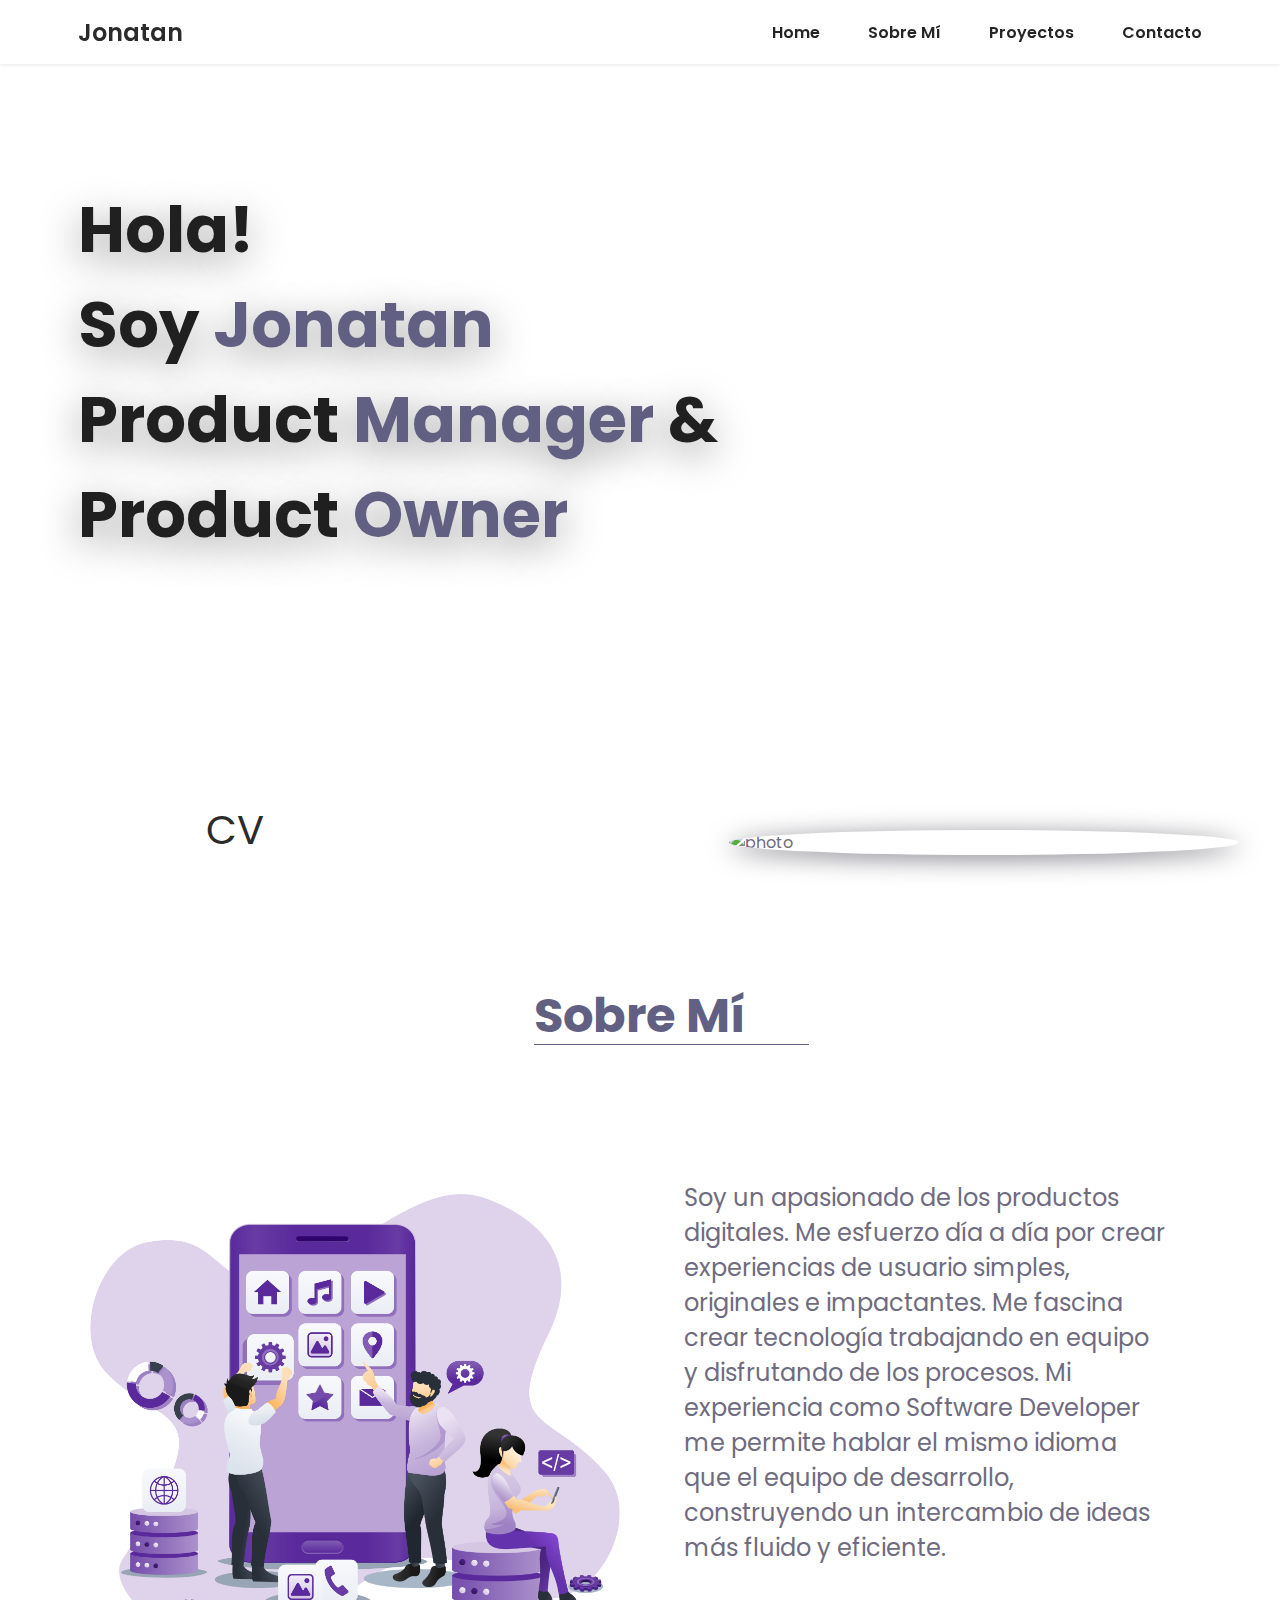
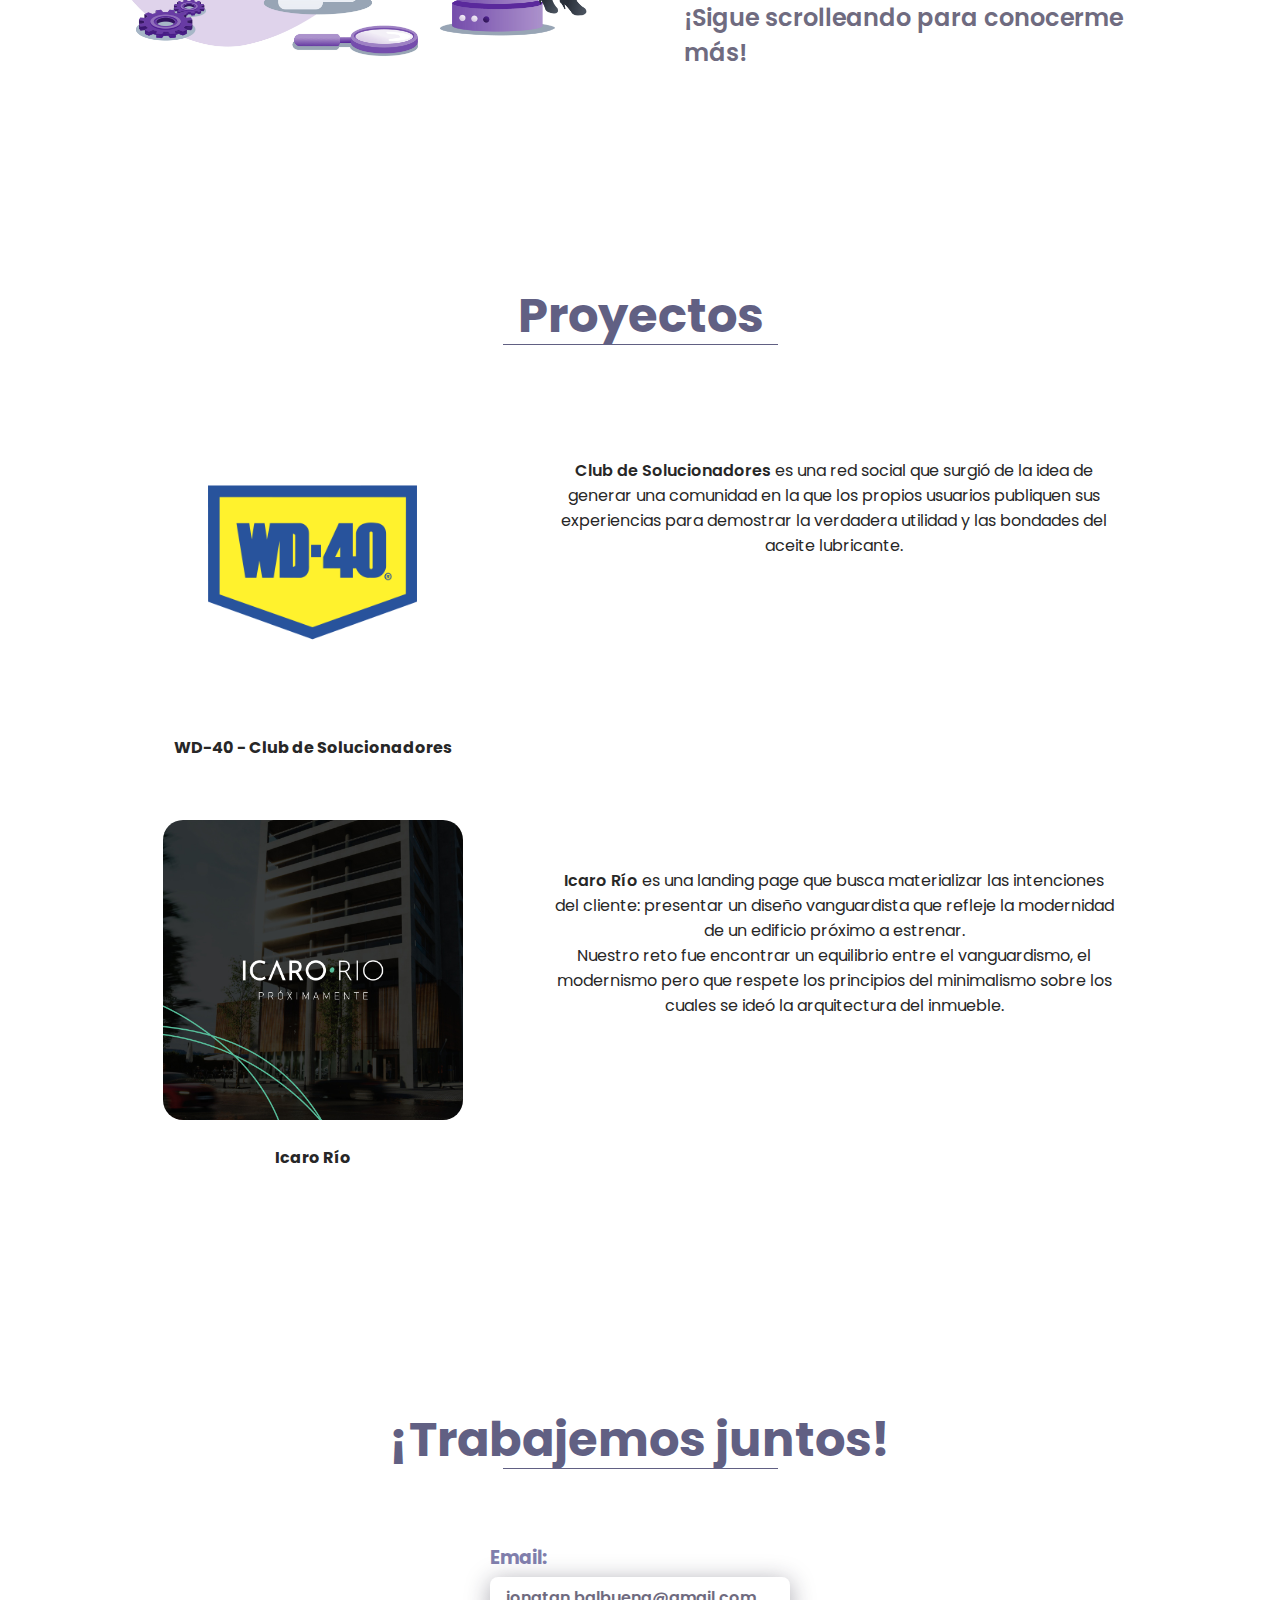
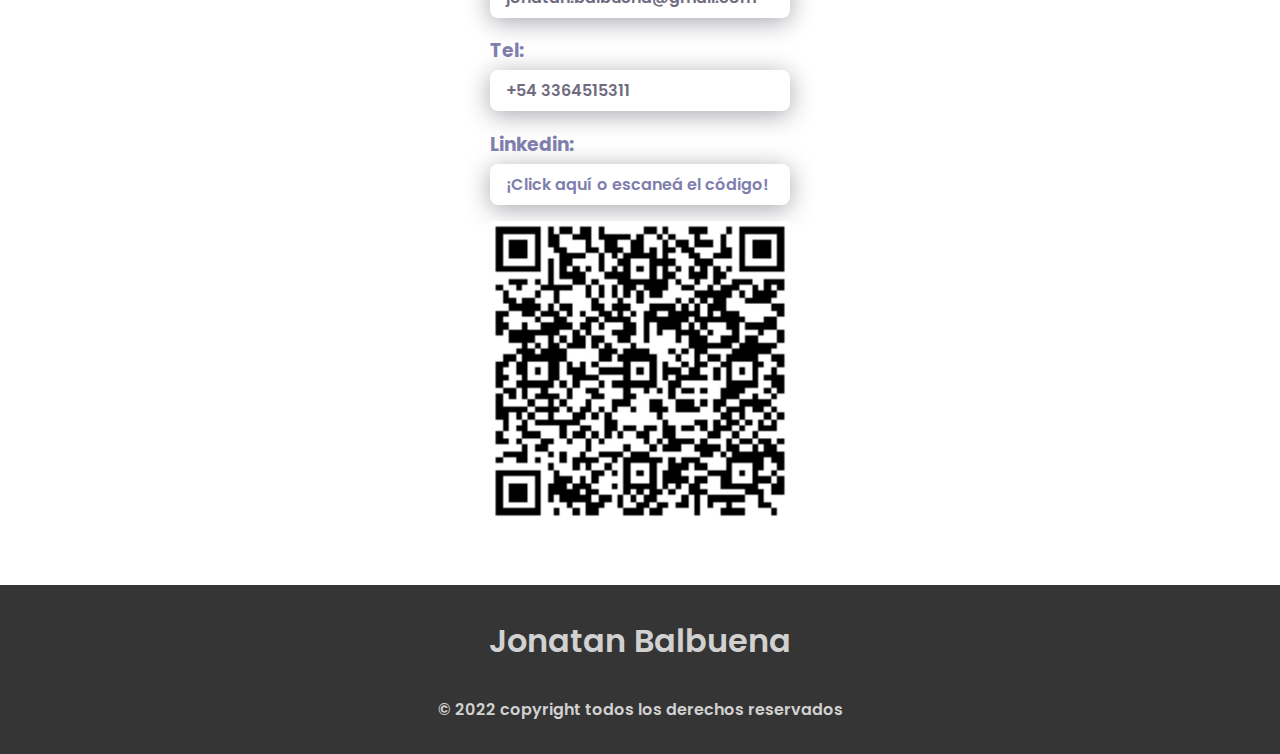
==== index.html @ ec28bf66 "changes" ====
<!DOCTYPE html>
<html lang="en">
<head>
    <meta charset="UTF-8">
    <meta http-equiv="X-UA-Compatible" content="IE=edge">
    <meta name="viewport" content="width=device-width, initial-scale=1.0">
    <title>Jonatan - Product Owner</title>
    <!--NORMALIZE-->
    <link rel="stylesheet" href="normalize.css">
    <!--FONT-->
    <link href="https://fonts.googleapis.com/css2?family=Coda&family=PT+Sans&family=Poppins:wght@300;400&family=Ubuntu:ital,wght@1,300&display=swap" rel="stylesheet">
    <!--CSS LINK-->
    <link rel="stylesheet" href="index.css">
    <!--ICONS-->
    <link rel="icon" href="/IMG/po-logo.ico">
    <script src="https://kit.fontawesome.com/be1fa07716.js" crossorigin="anonymous"></script>
</head>
<body>
    <!--HEADER-->

    <header class="l-header">

        <nav class="nav bd-grid">

            <div>
                <a href="#home" class="nav__logo">Jonatan</a>
            </div>

            <div class="nav__menu" id="nav-menu">
                <ul class="nav__list">
                    <li class="nav__item"><a href="#home" class="nav__link active">Home</a></li>
                    <li class="nav__item"><a href="#sobremi" class="nav__link">Sobre Mí</a></li>
                    <li class="nav__item"><a href="#proyectos" class="nav__link">Proyectos</a></li>
                    <li class="nav__item"><a href="#skills" class="nav__link">Contacto</a></li>
                </ul>
            </div>

            <div class="nav__toggle" id="nav-toggle">
                <i class="fas fa-bars"></i>
            </div>

        </nav>

    </header>

    <!--HOME-->

    <main class="l-main">
        
        

        <section class="home bd-grid" id="home">
            
            <div class="home__data">
                <h1 class="home__title">Hola! <br>Soy <span class="home__title-color">Jonatan</span><br>Product <span class="web__color">Manager</span> & <br> Product <span class="web__color">Owner</span></h1>
            </div>

            <div class="home__social">
                <a href="https://www.linkedin.com/in/jonatan-balbuena-product-owner" class="home__social-icon" target="_blank"><i class="fab fa-linkedin"></i></a>
                <a href="https://github.com/jonatanb28" class="home__social-icon" target="_blank"><i class="fab fa-github"></i></a>
                <a href="https://drive.google.com/file/d/1GGGbfq6cOTsKY3k9YPFRiaBE-X5OmBCM/view?usp=sharing" class="home__social-icon cv" target="_blank">CV</a>
            </div>

            <div class="home__img">
                <img src="/IMG/My project 2.jpg" alt="photo">
            </div>

        </section>

        <!--SOBRE MI-->

        <section class="about section" id="sobremi">

            <h2 class="section-title">Sobre Mí</h2>

            <div class="about__container bd-grid">
               
                <img src="/IMG/violet.png" alt="">
               
                <p class="about__text">Soy un apasionado de los productos digitales. Me esfuerzo día a día por crear experiencias de usuario simples, originales e impactantes. Me fascina crear tecnología trabajando en equipo y disfrutando de los procesos. Mi experiencia como Software Developer me permite hablar el mismo idioma que el equipo de desarrollo, construyendo un intercambio de ideas más fluido y eficiente.<br><br> <span class="web__color__p">¡Sigue scrolleando para conocerme más!</span></p>
                
            </div>

        </section>

        <!--PROYECTOS-->

        <section class="work section" id="proyectos">

            
            <h2 class="section-title">Proyectos</h2>

                <div class="work__container">
               
                    <div class="work__img">
                        <div>
                            <a href="https://solucionadores.wd40.lat/" target="_blank"> <img src="/IMG/wd40.png" alt="photo"></a></br>
                            <p><b>WD-40 - Club de Solucionadores</b></p>
                        </div>
                        
                        <div class="work__text">
                            <p><span class="web__color__p">Club de Solucionadores</span> es una red social que surgió de la idea de generar una comunidad en la que los propios usuarios publiquen sus experiencias para demostrar la verdadera utilidad y las bondades del aceite lubricante.</p>
                        </div>
                    </div>

                    <div class="work__img">
                        <div>
                            <a href="http://icarorio.aenimalab.com.ar/" target="_blank"> <img src="/IMG/edificio.jpg" alt="photo"></a></br>
                            <p><b>Icaro Río</b></p>
                        </div>
                        
                        <div class="work__text">
                            <p><span class="web__color__p">Icaro Río</span> es una landing page que busca materializar las intenciones del cliente: presentar un diseño vanguardista que refleje la modernidad de un edificio próximo a estrenar. </br> Nuestro reto fue encontrar un equilibrio entre el vanguardismo, el modernismo pero que respete los principios del minimalismo sobre los cuales se ideó la arquitectura del inmueble.</p>
                        </div>
                    </div>
    
                </div>

        </section>

        <!--BRANDS-->

        <section class="skills section" id="skills">
            
            <h2 class="section-title">¡Trabajemos juntos!</h2>

            <div class="skills__container">
                
                <div class="skills-container">
                
                    <h3 class="skills__text skills_h3">Email:</h3>
                    <div class="skills__data">
                       
                      <p class="skills__name">jonatan.balbuena@gmail.com</p>
    
                    </div>

                    <h3 class="skills__text skills_h3">Tel:</h3>
                    <div class="skills__data">
                       
                      <p class="skills__name">+54 3364515311</p>
    
                    </div>

                    <h3 class="skills__text skills_h3">Linkedin:</h3>
                   
                    <a href="https://www.linkedin.com/in/jonatan-balbuena-product-owner" class="skills__data" target="_blank">¡Click aquí o escaneá el código!</a>
                    <img src="/IMG/Linkedin.jpeg" alt="photo" class="skills-img">
    
                   

                </div>

                <!-- <div>
                    <img src="/IMG/pizarra.jpg" alt="photo" class="skills__img">
                </div> -->

            </div>

        </section>

        <!--CONTACT-->


        

        <!--FOOTER-->

        <footer class="footer">
            
            <p class="footer__title">Jonatan Balbuena</p>

            <p>&#169; 2022 copyright todos los derechos reservados</p>

        </footer>

    </main>

   
    <!--SCROLL REVEAL-->
    <script src="https://unpkg.com/scrollreveal"></script>
    <!--MAIN JS-->
    <script src="main.js"></script>
</body>
</html>
---- index.css ----
/*---VARIABLES CSS---*/

:root{
    --header-height: 3rem;
    --font-semi: 600;
}

/*---COLORS---*/

:root{
   --first-color: rgb(97, 96, 131);
   --second-color: rgb(111, 107, 128);
}

/*---FUENTE Y TIPOGRAFÍA---*/

:root{
    --body-font: "Poppins", sans-serif;
    --big-font-size: 2rem;
    --h2-font-size: 1.25rem;
    --normal-font-size: 0.938rem;
}

@media screen and (min-width: 768px){
    :root{
        --big-font-size: 4rem;
        --h2-font-size: 3rem;
        --normal-font-size: 1rem;
    }
}

/*---MARGENES---*/

:root{
    --mb-1: 0.5rem;
    --mb-2: 1rem;
    --mb-3: 1.5rem;
    --mb-4: 2rem;
    --mb-5: 2.5rem;
    --mb-6: 3rem;
}


/*---z-index---*/

:root{
    --z-back:var(--z-back): -10;
    --z-normal:var(--z-back): 1;
    --z-tooltip:var(--z-tooltip): 10;
    --z-fixed: var(--z-fixed): 100;
}

/*---BASE---*/

*, ::before, ::after{
    box-sizing: border-box;
}

html{
    scroll-behavior: smooth;
}

body{
    margin: var(--header-height) 0 0 0;
    font-family: var(--body-font);
    font-size: var(--normal-font-size);
    color: var(--second-color);
}

h1,h2,p{
    margin: 0;
}

ul{
    margin: 0;
    padding: 0;
    list-style: none;
}

a{
    text-decoration: none;
}

img{
    max-width: 100%;
    height: auto;
    display: block;
}

/*---CLASS CSS---*/

.section-title{
    position: relative;
    font-size: 2rem;
    color: var(--first-color);
    margin-top: var(--mb-2);
    margin-bottom: var(--mb-4);
    text-align: center;
    z-index: -1;
}

.section-title::after{
    position: absolute;
    content: "";
    width: 150px;
    height: 0.07rem;
    left: 0;
    right: 0;
    margin: auto;
    top: 3rem;
    background-color: var(--first-color);
}

.section{
    padding-top: 3rem;
    padding-bottom: 2rem; 
}

/*---LAYOUT---*/

.bd-grid {
    max-width: 1124px;
    display: grid;
    grid-template-columns: 100%;
    grid-column-gap: 1rem;
    width: calc(100% - 2rem);
    margin-left: 0.5rem;
    margin-right: 0.5rem;
}

.l-header{
    width: 100%;
    position: fixed;
    top: 0;
    left: 0;
    z-index: 100;
    background-color: rgba(255, 255, 255, 0.911);
    box-shadow: 0 1px 4px rgba(34, 37, 41, 0.103);
}

/*---NAV---*/

.nav{
    height: var(--header-height);
    display: flex;
    justify-content: space-between;
    align-items: center;
    font-weight: var(--font-semi);
}

@media screen and (max-width: 768px){
    .nav__menu {
        position: fixed;
        top: var(--header-height);
        right: -100%;
        width: 55%;
        height: 100%;
        padding: 2rem;
        -webkit-backdrop-filter: blur(10px);
        backdrop-filter: blur(10px);
        background-color: rgba(255, 255, 255, 0.5);
    }
}

.nav__item{
    margin-bottom: var(--mb-4);
    transition: 1s;
}



.nav__link{
    position: relative;
    color: rgb(44, 44, 44);
}



.nav__link::after{
    transition: 0.5s;
    content: "";
    position: absolute;
    border-bottom: 4px solid grey;
    top: 100%;
    left: 100%;
    /* right: 100%; */
    width: 0%;
    border-top-left-radius: 8px;
    border-top-right-radius: 8px;
    
}
.nav__link:hover::after{
    left: 0%;
    right: 0%;
    width: 100%;
}

.nav__logo{
    color: rgb(43, 43, 43);
    font-size: 1.5rem;
    cursor: pointer;
}

.nav__toggle{
    color: rgb(43, 43, 43);
    font-size: 1.5rem;
    cursor: pointer;
}


/*---ACTIVE MENU---*/


/* .active::after {
    position: absolute;
    content: "";
    width: 100%;
    height: 0.18rem;
    left: 0;
    top: 2rem;
    background-color: rgb(43, 43, 43);
    
} */
/*---SHOW MENU---*/


.show {
    right: 0;
}  

/*--- HOME ---*/

.home{
    height: 100vh;
    row-gap: 1rem;
    z-index: -1;
}

.home__data{
    align-self: center;
}

.home__data h1 {
    color: rgb(32, 32, 32);
    text-shadow: 0 10px 40px rgba(5, 4, 8, 0.397);
}

.home__title{
    font-size: var(--big-font-size);
    margin-bottom: var(--mb-5);
}

.home__title-color{
    color: var(--first-color);
}

.web__color{
    color: var(--first-color);
}

.home__social{
    display: flex;
    flex-direction: column;
}

.home__social-icon{
    width: max-content;
    margin-bottom: var(--mb-2);
    font-size: 2rem;
    color: rgb(43, 43, 43);
    transition: 0.5s;
}

.home__social-icon:hover{
    color: rgb(131, 131, 131);
}



.home__img{
    position: absolute;
    right: 1rem;
    bottom: 0.5rem;
    width: 275px;
    z-index: -1;
    box-shadow: 0 4px 25px rgba(18, 16, 29, 0.5);
    border-radius: 75%;
    margin-left: 25px;
}

.home__img img{
    border-radius: 75%;
}

/*---BUTTONS---*/

.button{
    display: inline-block;
    background-color: var(--first-color);
    color: rgb(231, 230, 230);
    padding: .45rem 2.5rem;
    font-weight: var(--font-semi);
    border-radius: 500px;
    transition: .5s;
}

.button:hover{
    box-shadow: 0 10px 30px rgba(0, 0, 0, 0.356);
    background-color: rgb(128, 126, 172);
    color: #fff;
}


/*---ABOUT---*/
.web__color__p{
    font-weight: 600;
}

.about{
    height: 100vh;
    display: flex;
    flex-direction: column;
    align-items: center;
}

.about__container{
    width: 100%;
    position: relative;
    margin-top: 3em;
}

.about__container p{
    margin: 0 1.5em;
}

/*---SKILLS---*/

.skills__container{
    max-width: 1124px;
    justify-content: center;
    display: flex;
    align-self: center;
    margin: auto;
}

.skills__data{
    width: 300px;
    display: flex;
    text-align: center;
    align-items: center;
    font-weight: var(--font-semi);
    padding: .5rem 1rem;
    border-radius: .5rem;
    box-shadow: 0 4px 25px rgba(28, 25, 48, 0.384);
    z-index: -1;
}

.skills-container a{
    font-weight: var(--font-semi);
    color: rgb(128, 126, 172);
}

.skills-container a:hover{
    font-weight: var(--font-semi);
    color: rgb(0, 0, 0);
}

.skills__img{
    border-radius: .7rem;
    width: 100%;
    object-fit: cover;
    box-shadow: 0 4px 25px rgba(28, 25, 48, 0.384);
}

.skills-img{
    margin-top: 1em;
    width: 300px;
    height: 300px;
}


.skills_h3{
    margin-bottom: 5px;
    color: rgb(128, 126, 172);
}

.skills__text{
    margin-top: 1em;
}

/*---PROYECTOS---*/

.work{
    text-align: center;
}

.work__container{
    display: flex;
    align-items: center;
    flex-direction: column;
    text-align: center;
    margin: 40px;
}

.work__img{
    display: flex;
    flex-direction: row;
    justify-content: space-evenly;
    flex-wrap: wrap;
    width: 90vw;
    height: auto;
    padding: 10px;
    border-radius: .7rem;
    overflow: hidden;
    margin-bottom: 40px;
    justify-self: center;
    background: none;
}

.work__img p{
    color: rgb(39, 39, 39);
}

.work__img img{
    width: 300px;
    height: 300px;
    transition: 1s;
    cursor: pointer;
    object-fit: cover;
    border-radius: 20px;
}

.work__img img:hover{
    transform: scale(1.1);
}

.work__text {
    padding: 3em 0;
    width: 50%;
}


/*---CONTACT---*/

.contact__input {
    width: 100%;
    font-size: var(--normal-font-size);
    font-weight: var(--font-semi);
    padding: 1rem;
    border-radius: 0.3rem;
    border: none;
    background: linear-gradient(to top, transparent, #babad1a1);
    color: black;
    outline: none;
    margin-bottom: var(--mb-4);
}

.contact__button{
    display: block;
    border: none;
    outline: none;
    font-size: var(--normal-font-size);
    cursor: pointer;
    margin: auto;
    padding: .45rem 1.5rem;
}


.contact__button:hover{
    box-shadow: 0 10px 30px rgba(0, 0, 0, 0.356);
    background-color: rgb(128, 126, 172);
    color: #fff;
}


/*---FOOTER---*/

.footer{
    background-color: rgb(53, 53, 53);
    color:rgb(209, 209, 209);
    text-align: center;
    font-weight: var(--font-semi);
    padding: 2rem 0;;
}

.footer__title{
    font-size: 2rem;
    margin-bottom: var(--mb-4);
}

.footer__social{
    margin-bottom: var(--mb-4);
}

.footer__icon{
    font-size: 2rem;
    color: rgb(161, 155, 185);
    margin: 0 var(--mb-2);
}

.footer__icon:hover{
    color: white;
}


/*---MEDIA QUERIES---*/

@media screen and (min-width: 768px){


    body{
        margin: 0;
    }

    .section{
        padding-top: 4rem;
        padding-bottom: 4rem;
    }

    .section-title{
        margin-bottom: var(--mb-6);
        font-size: 3rem;
    }

    .section-title::after{
        width: 275px;
        top: 4rem;
    }

    .nav{
        height: calc(var(--header-height) + 1rem);
        z-index: 2;
    }

    .nav__list{
        display: flex;
        padding-top: 0;
    }

    .nav__item{
        margin-left: var(--mb-6);
        margin-bottom: 0;
    }

    .nav__toggle{
        display: none;
    }

    .nav__link{
        color: rgb(37, 37, 37);
    }

    .home{
        height: 100vh;
    }

    .home__data{
        align-self: flex-end;
    }

    .home__social{
        padding-top: 0;
        padding-bottom: 2.5rem;
        flex-direction: row;
        align-self: flex-end;
    }

    .home__social-icon{
        margin-bottom: 0;
        margin-right: 4rem;
        font-size: 2.5rem;
    }

    .home__img{
        bottom: 5%;
        width: 510px;
        left: 55%;
    }

    .home__img img{
        width: 510px;
    }

    .about__container{
        grid-template-columns: repeat(2,1fr);
        align-items: center;
        text-align: initial;
        margin-bottom: 5em;
    }

    .about__img img{
        width: 400px;
    }

    .about__text{
        font-size: 1.5rem;
    }

    .work__container{
        margin-top: 2em;
        grid-template-columns: repeat(3,1fr);
        grid-template-rows: repeat(2,1fr);
        column-gap: 1.5rem;
    }
    
    .contact__form{
        width: 100%;
    }

    .contact__container{
        justify-items: center;
    }

    .skills__data{
        display: flex;
    }

}

@media screen and (min-width: 1024px){

    .bd-grid{
        margin-left: auto;
        margin-right: auto;
    }

    .home__img{
        right: 10%;
    }
    
}
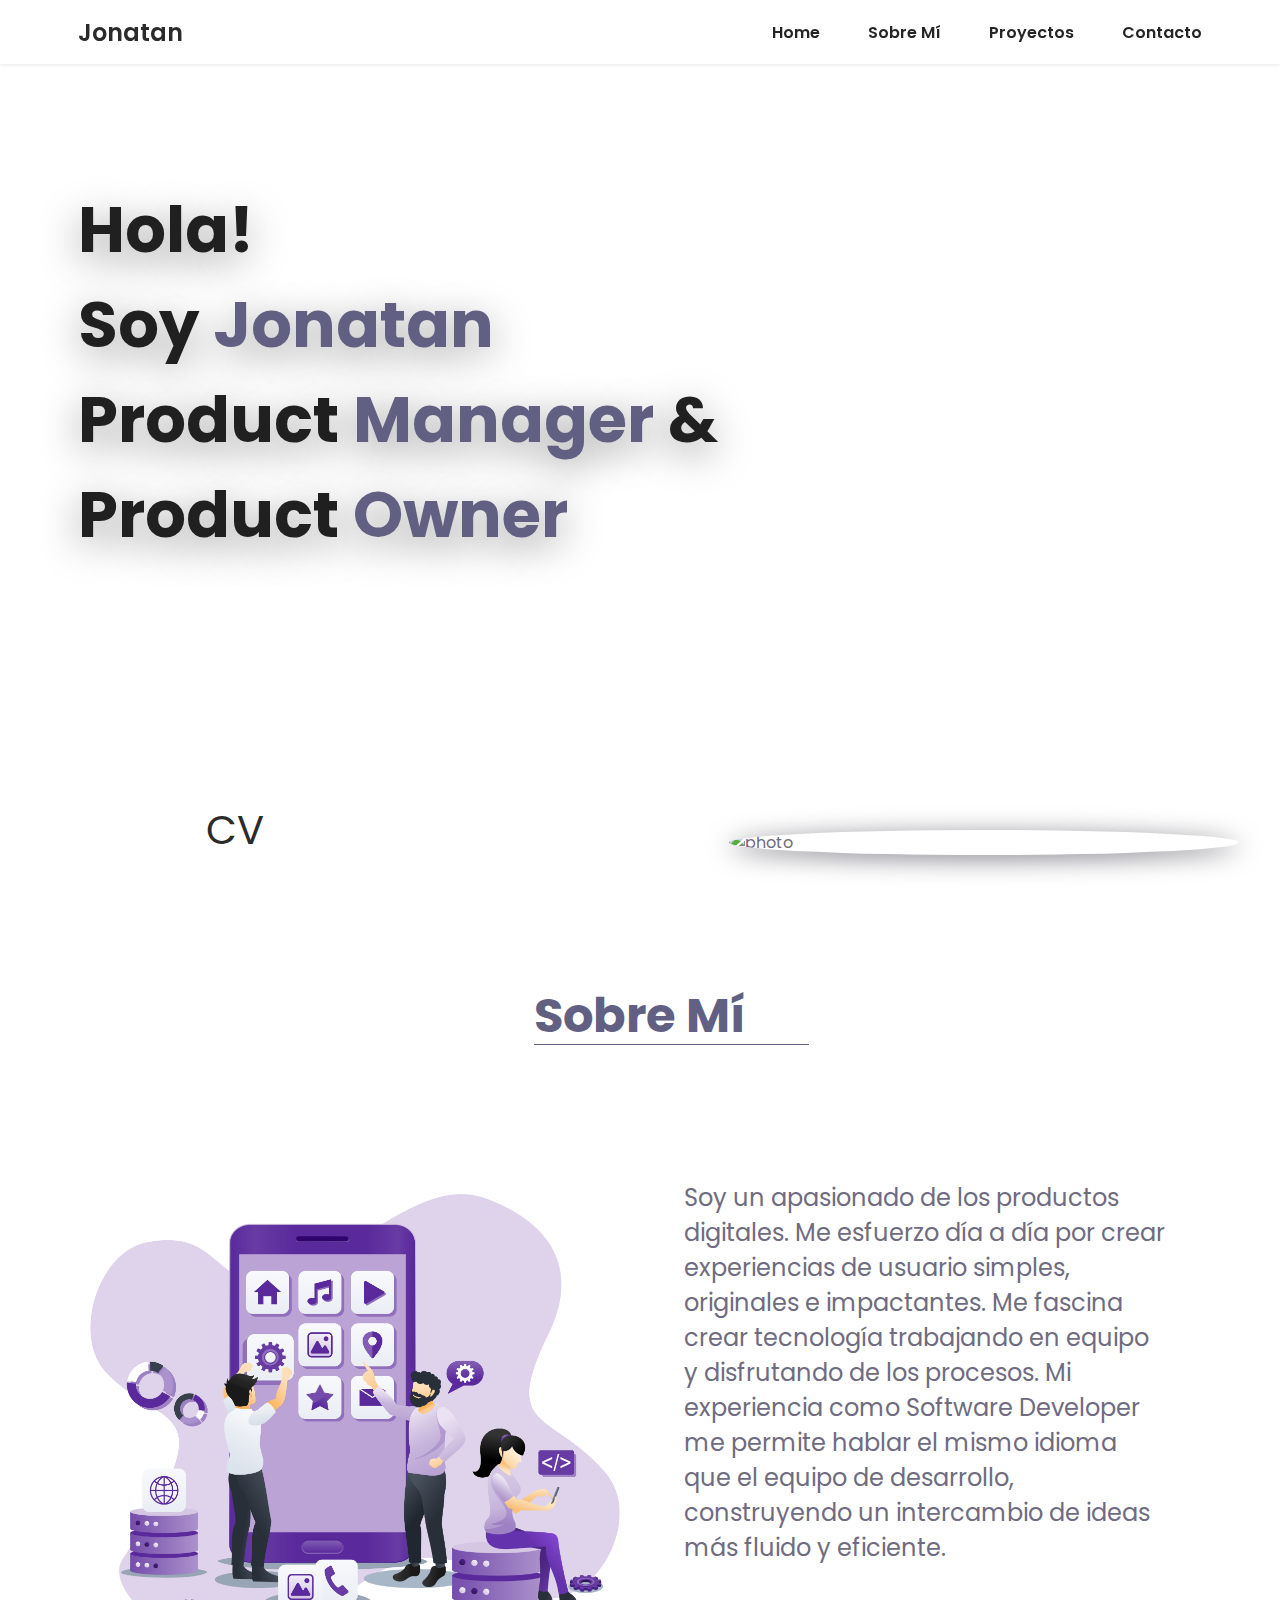
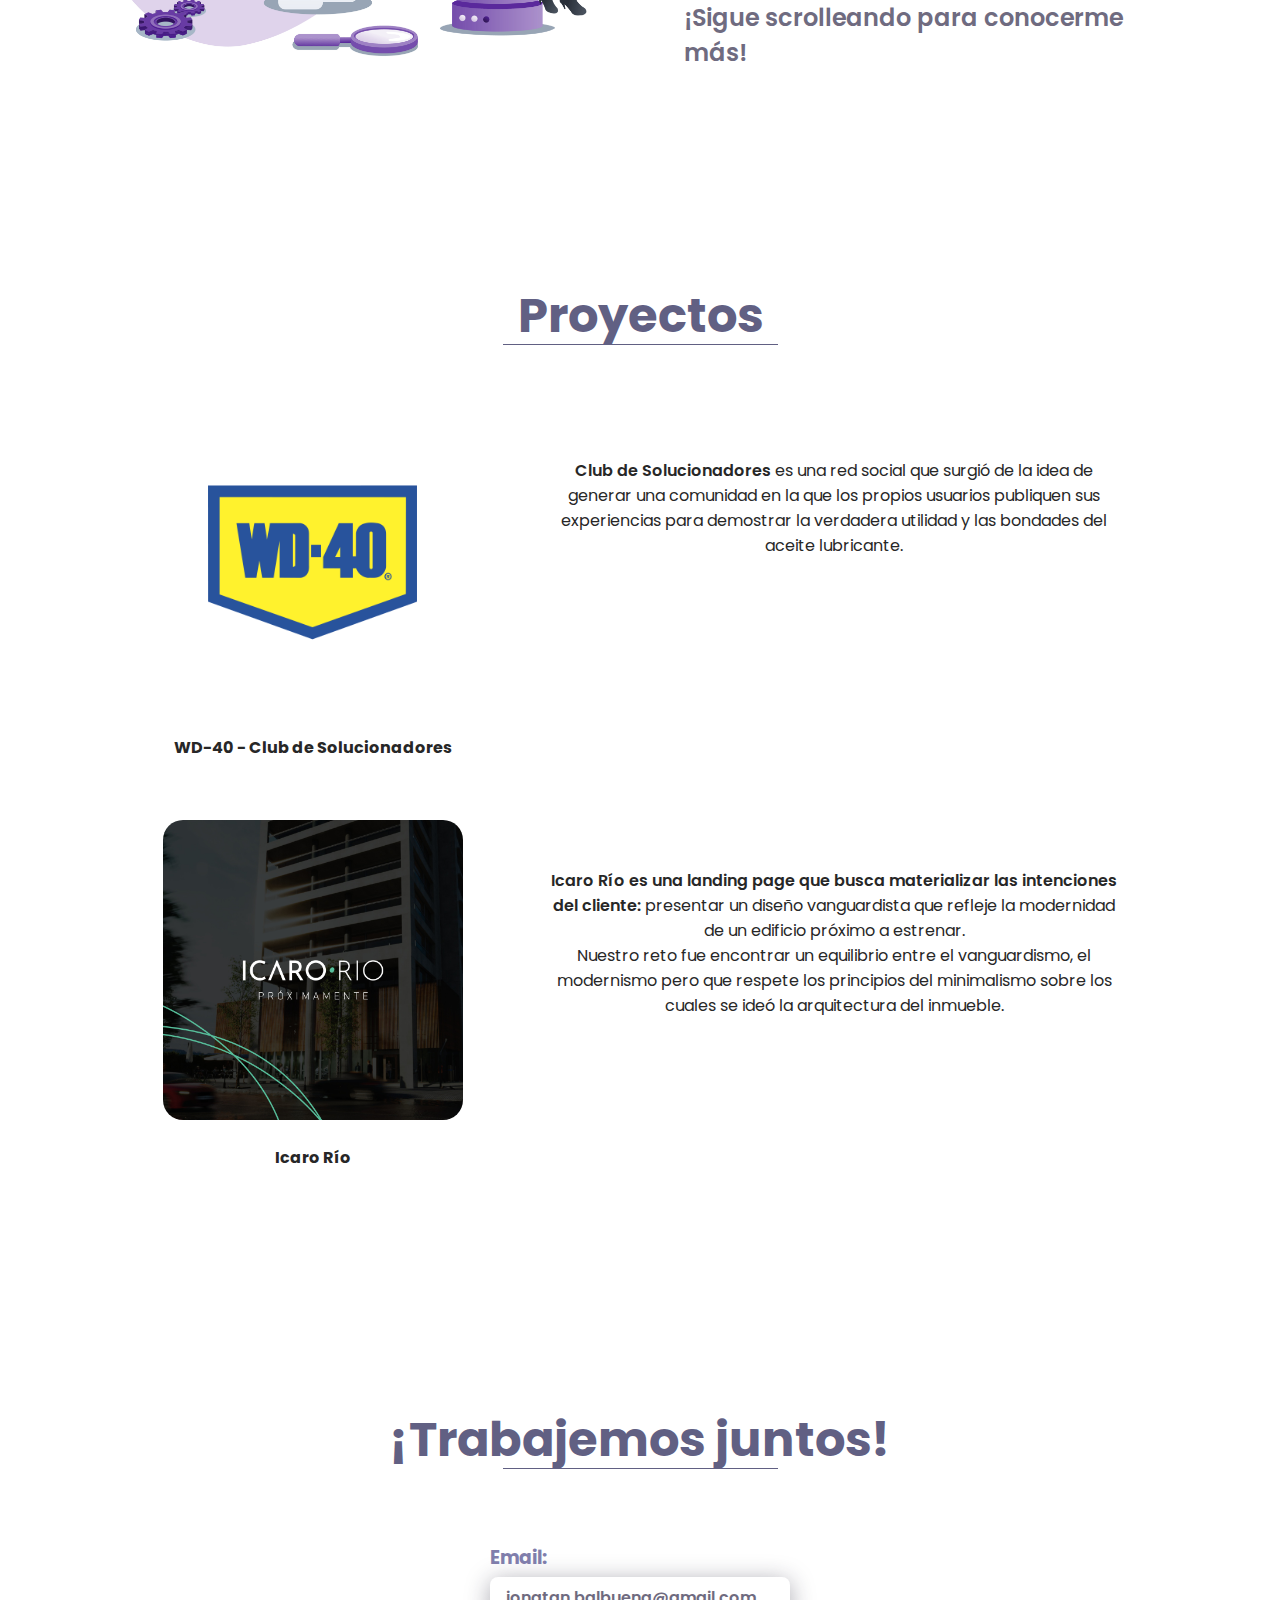
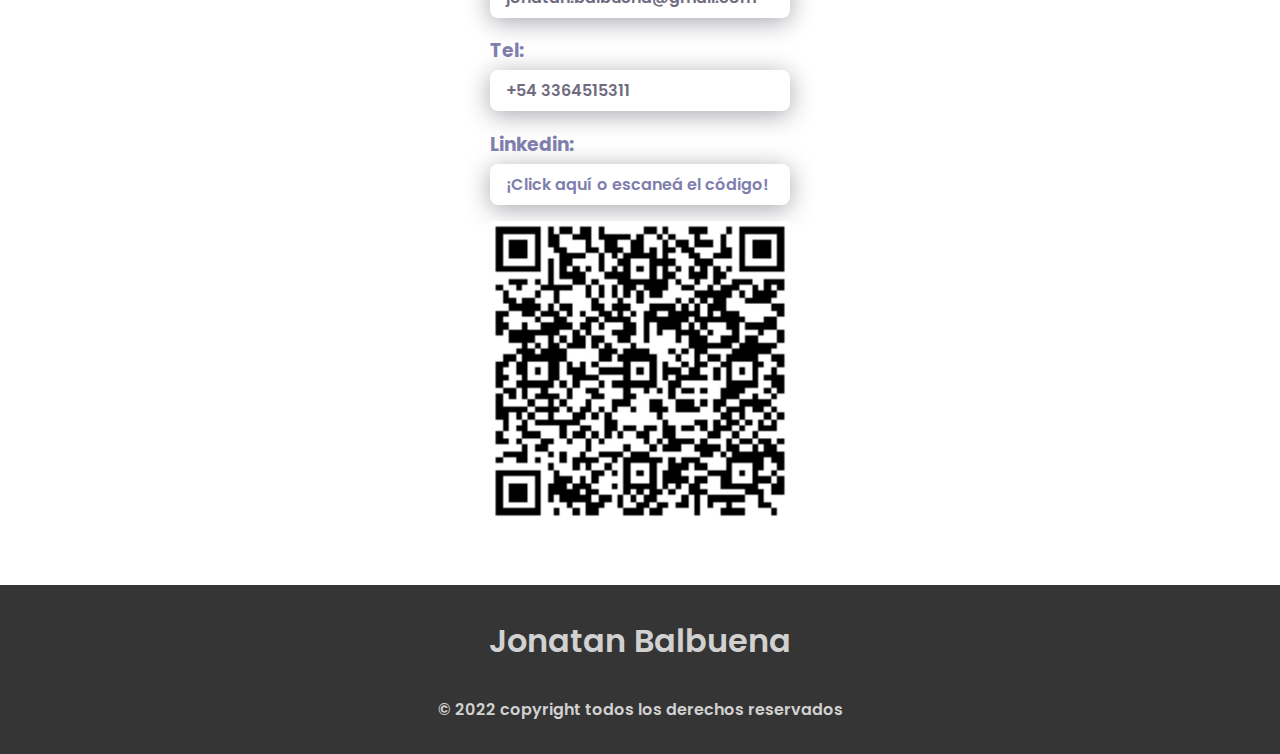
==== commit 9f30c040: "changes" ====
--- a/index.html
+++ b/index.html
@@ -110,7 +110,7 @@
                         </div>
                         
                         <div class="work__text">
-                            <p><span class="web__color__p">Icaro Río</span> es una landing page que busca materializar las intenciones del cliente: presentar un diseño vanguardista que refleje la modernidad de un edificio próximo a estrenar. </br> Nuestro reto fue encontrar un equilibrio entre el vanguardismo, el modernismo pero que respete los principios del minimalismo sobre los cuales se ideó la arquitectura del inmueble.</p>
+                            <p><span class="web__color__p">Icaro Río es una landing page que busca materializar las intenciones del cliente:</span> presentar un diseño vanguardista que refleje la modernidad de un edificio próximo a estrenar. </br> Nuestro reto fue encontrar un equilibrio entre el vanguardismo, el modernismo pero que respete los principios del minimalismo sobre los cuales se ideó la arquitectura del inmueble.</p>
                         </div>
                     </div>
     
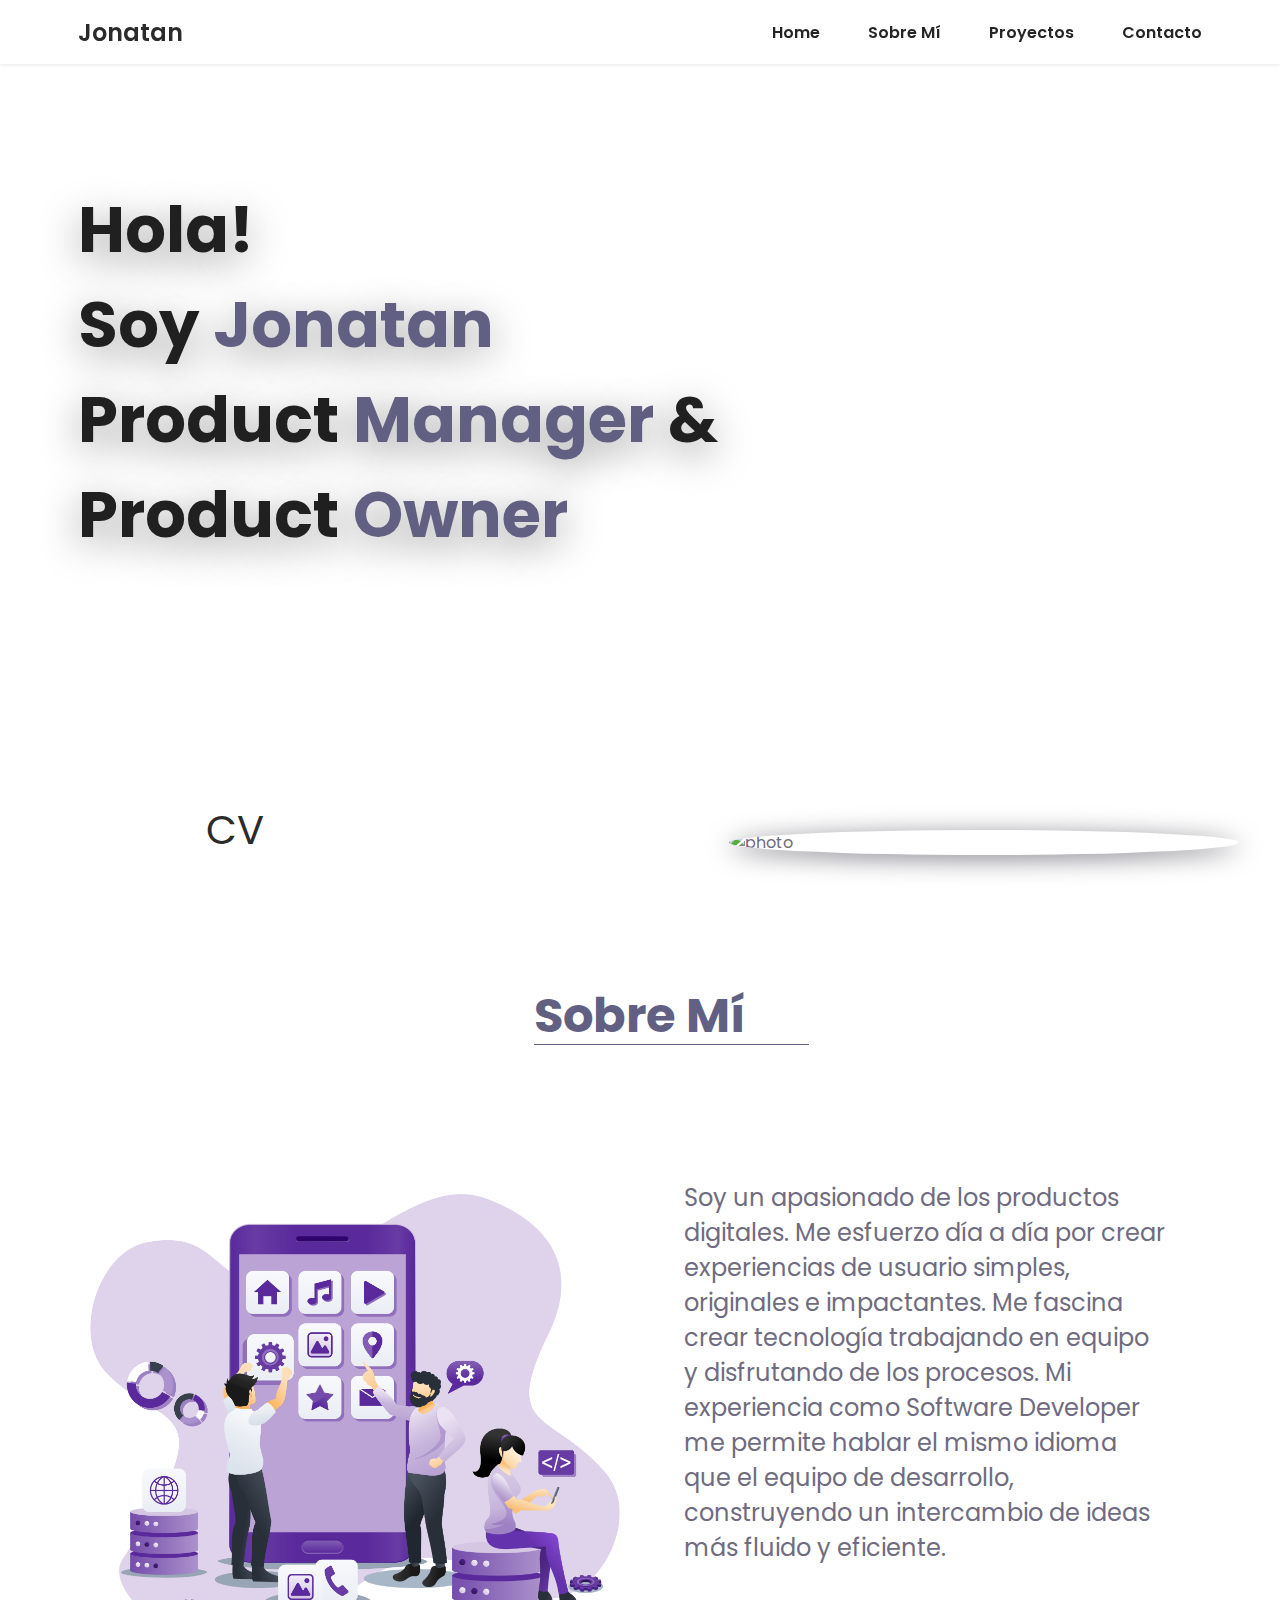
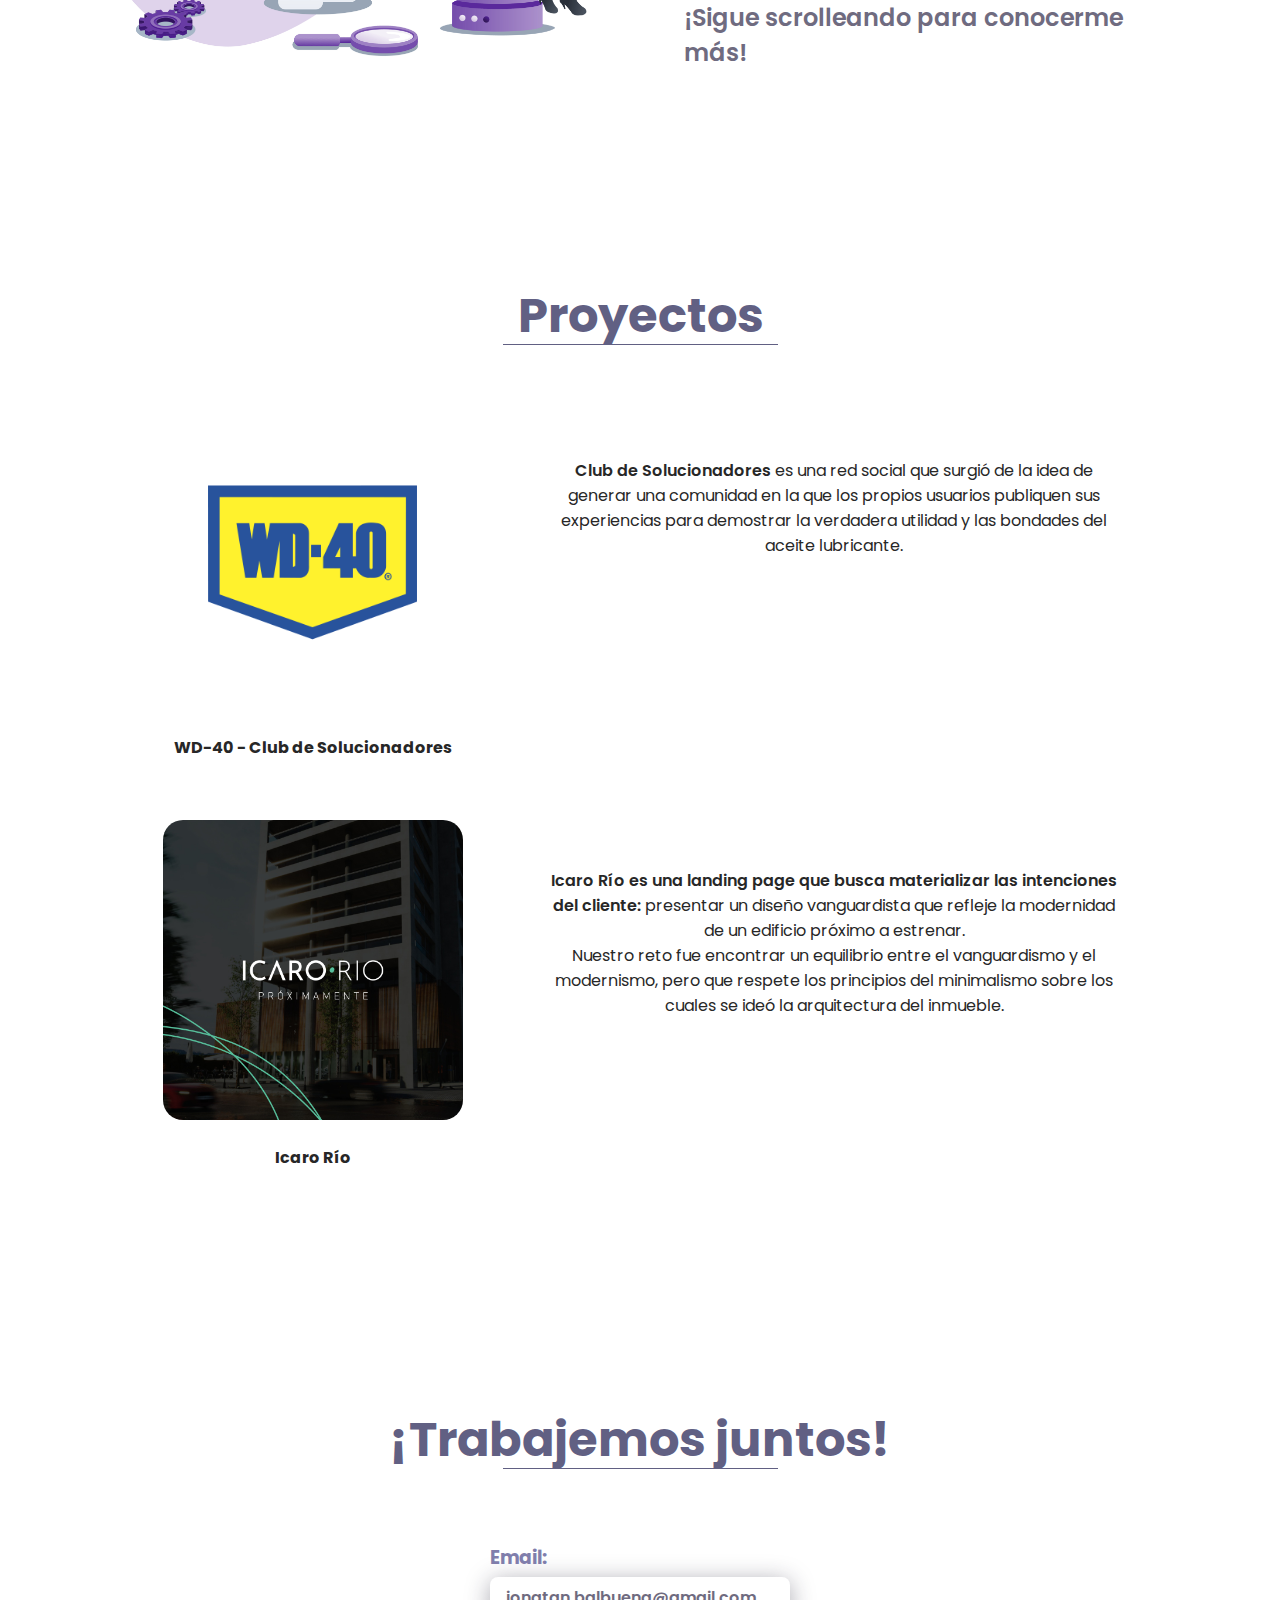
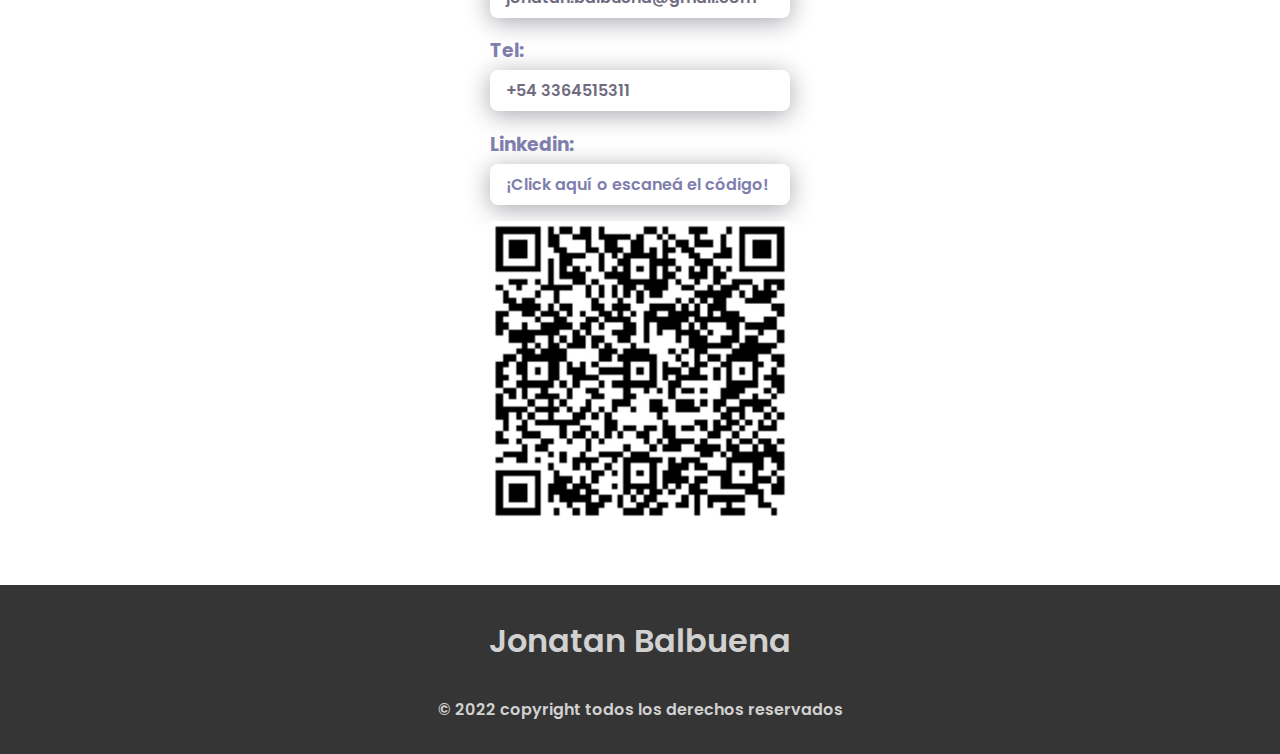
==== commit 2853b3ae: "changes" ====
--- a/index.html
+++ b/index.html
@@ -110,7 +110,7 @@
                         </div>
                         
                         <div class="work__text">
-                            <p><span class="web__color__p">Icaro Río es una landing page que busca materializar las intenciones del cliente:</span> presentar un diseño vanguardista que refleje la modernidad de un edificio próximo a estrenar. </br> Nuestro reto fue encontrar un equilibrio entre el vanguardismo, el modernismo pero que respete los principios del minimalismo sobre los cuales se ideó la arquitectura del inmueble.</p>
+                            <p><span class="web__color__p">Icaro Río es una landing page que busca materializar las intenciones del cliente:</span> presentar un diseño vanguardista que refleje la modernidad de un edificio próximo a estrenar. </br> Nuestro reto fue encontrar un equilibrio entre el vanguardismo y el modernismo, pero que respete los principios del minimalismo sobre los cuales se ideó la arquitectura del inmueble.</p>
                         </div>
                     </div>
     
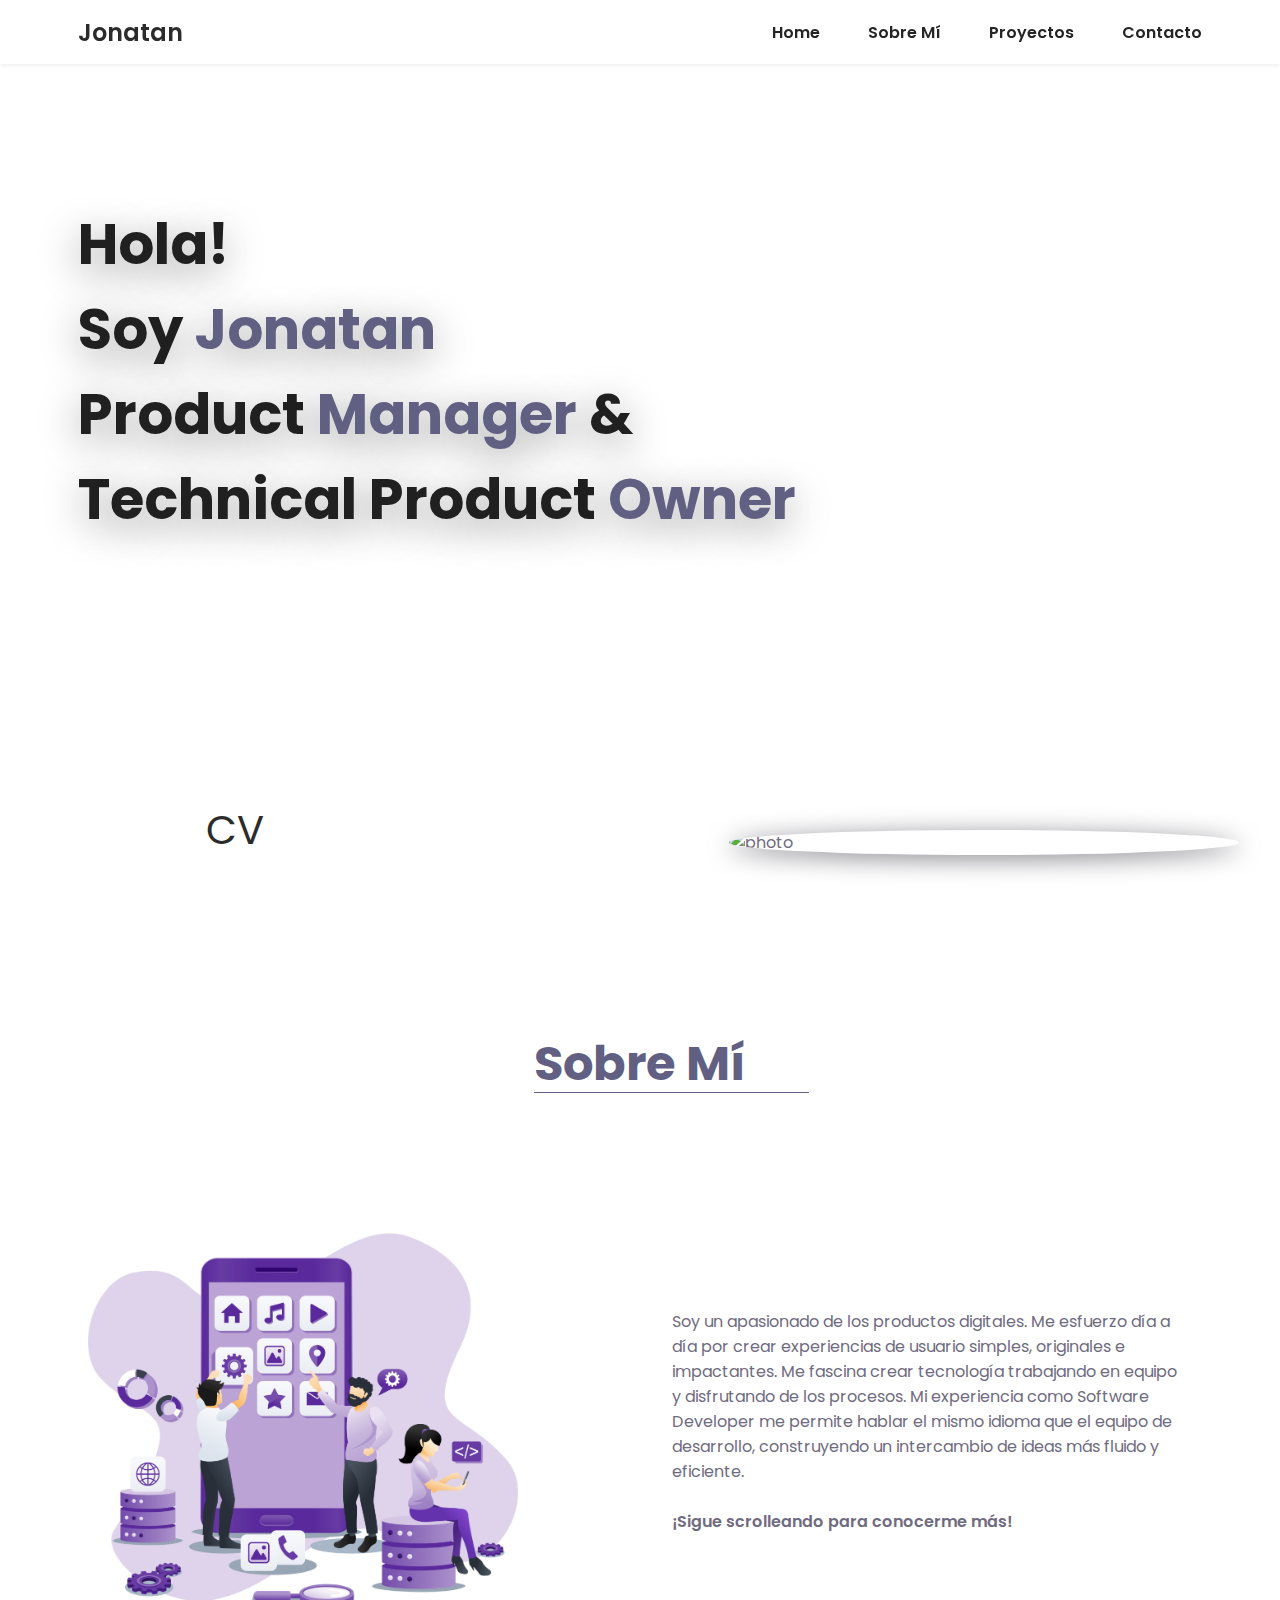
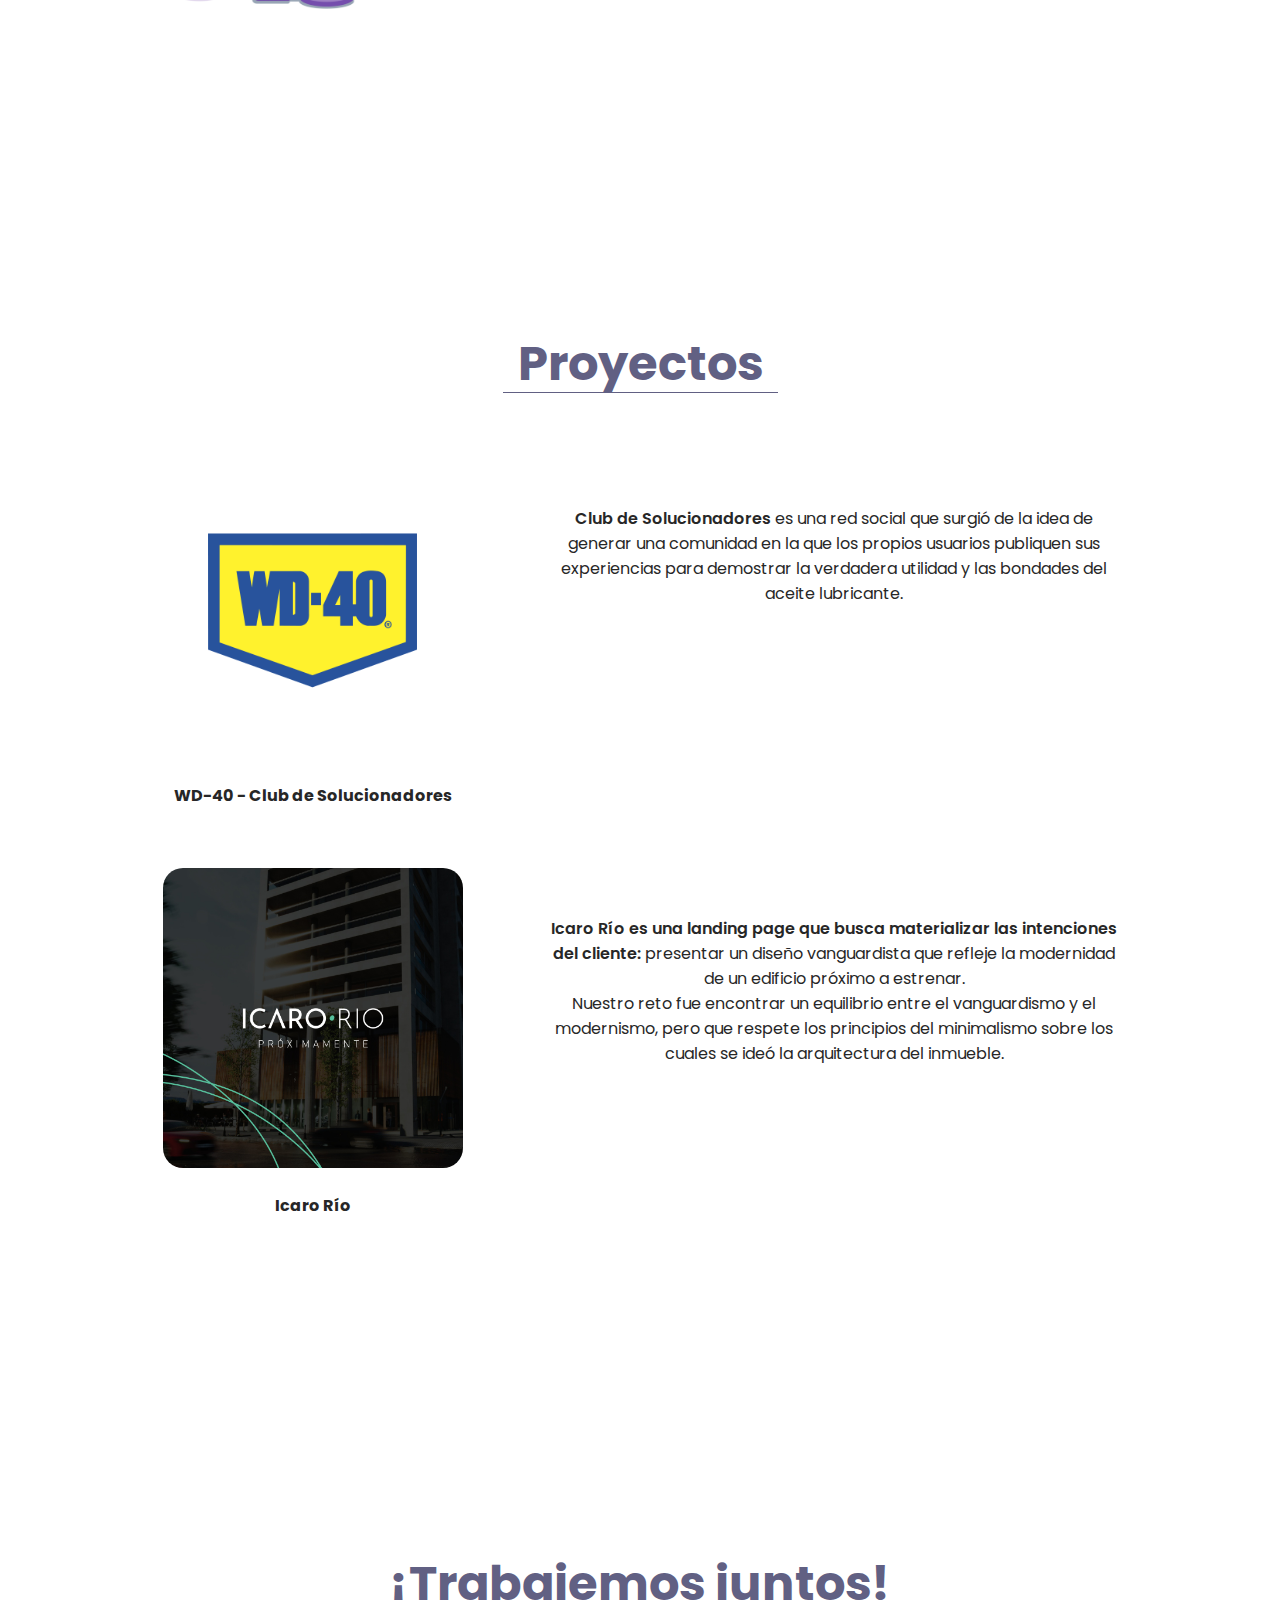
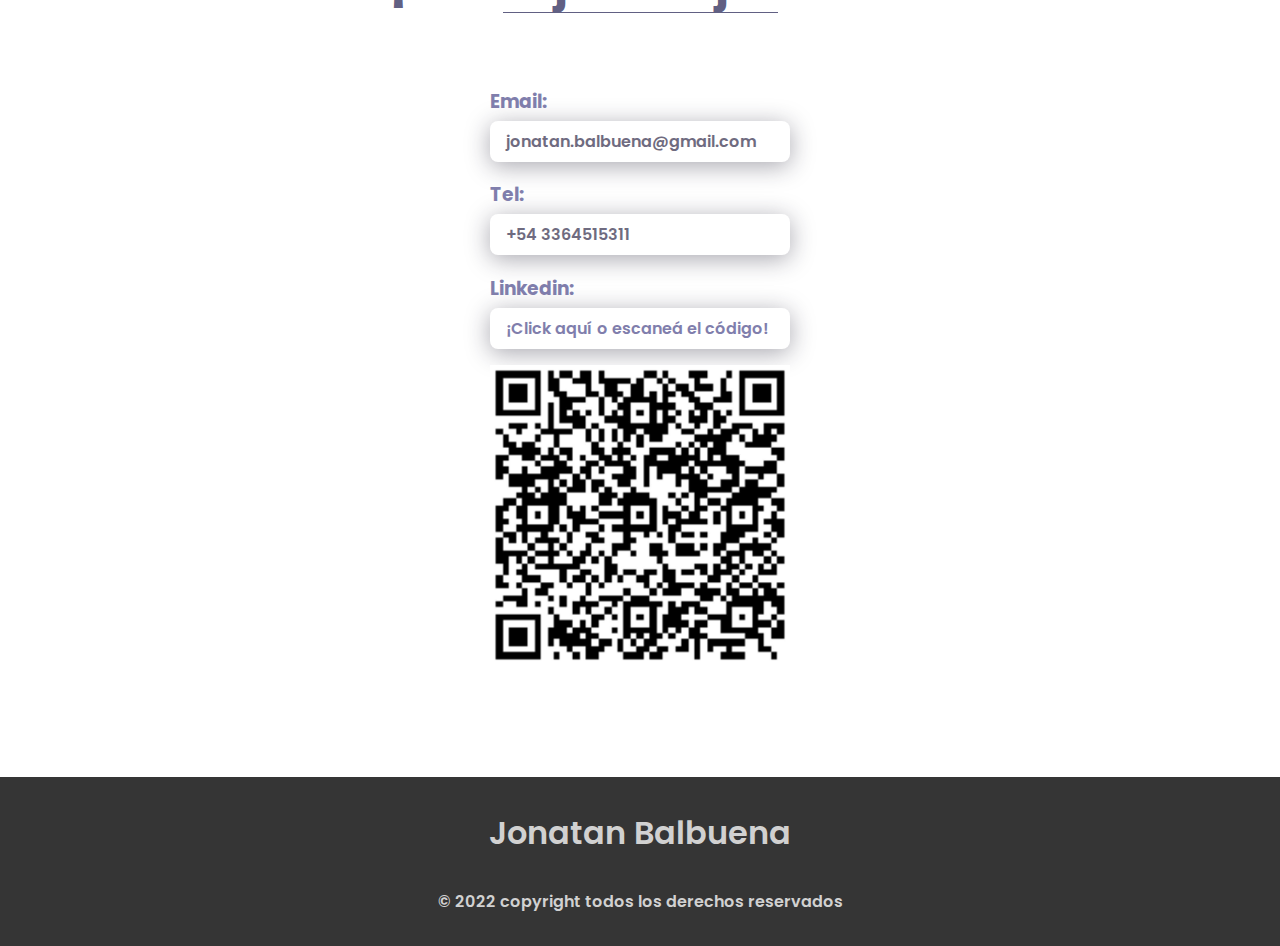
==== commit d4483e9b: "changes" ====
--- a/index.html
+++ b/index.html
@@ -52,7 +52,7 @@
         <section class="home bd-grid" id="home">
             
             <div class="home__data">
-                <h1 class="home__title">Hola! <br>Soy <span class="home__title-color">Jonatan</span><br>Product <span class="web__color">Manager</span> & <br> Product <span class="web__color">Owner</span></h1>
+                <h1 class="home__title">Hola! <br>Soy <span class="home__title-color">Jonatan</span><br>Product <span class="web__color">Manager</span> & <br> Technical Product <span class="web__color">Owner</span></h1>
             </div>
 
             <div class="home__social">
--- a/index.css
+++ b/index.css
@@ -513,8 +513,8 @@
     }
 
     .section{
-        padding-top: 4rem;
-        padding-bottom: 4rem;
+        padding-top: 7rem;
+        padding-bottom: 7rem;
     }
 
     .section-title{
@@ -565,6 +565,10 @@
         align-self: flex-end;
     }
 
+    .home__title {
+        font-size: 3.5rem;
+    }
+
     .home__social-icon{
         margin-bottom: 0;
         margin-right: 4rem;
@@ -588,12 +592,13 @@
         margin-bottom: 5em;
     }
 
-    .about__img img{
-        width: 400px;
+    .about__container img{
+        width: 450px;
+        height: 450px;
     }
 
     .about__text{
-        font-size: 1.5rem;
+        font-size: 1rem;
     }
 
     .work__container{
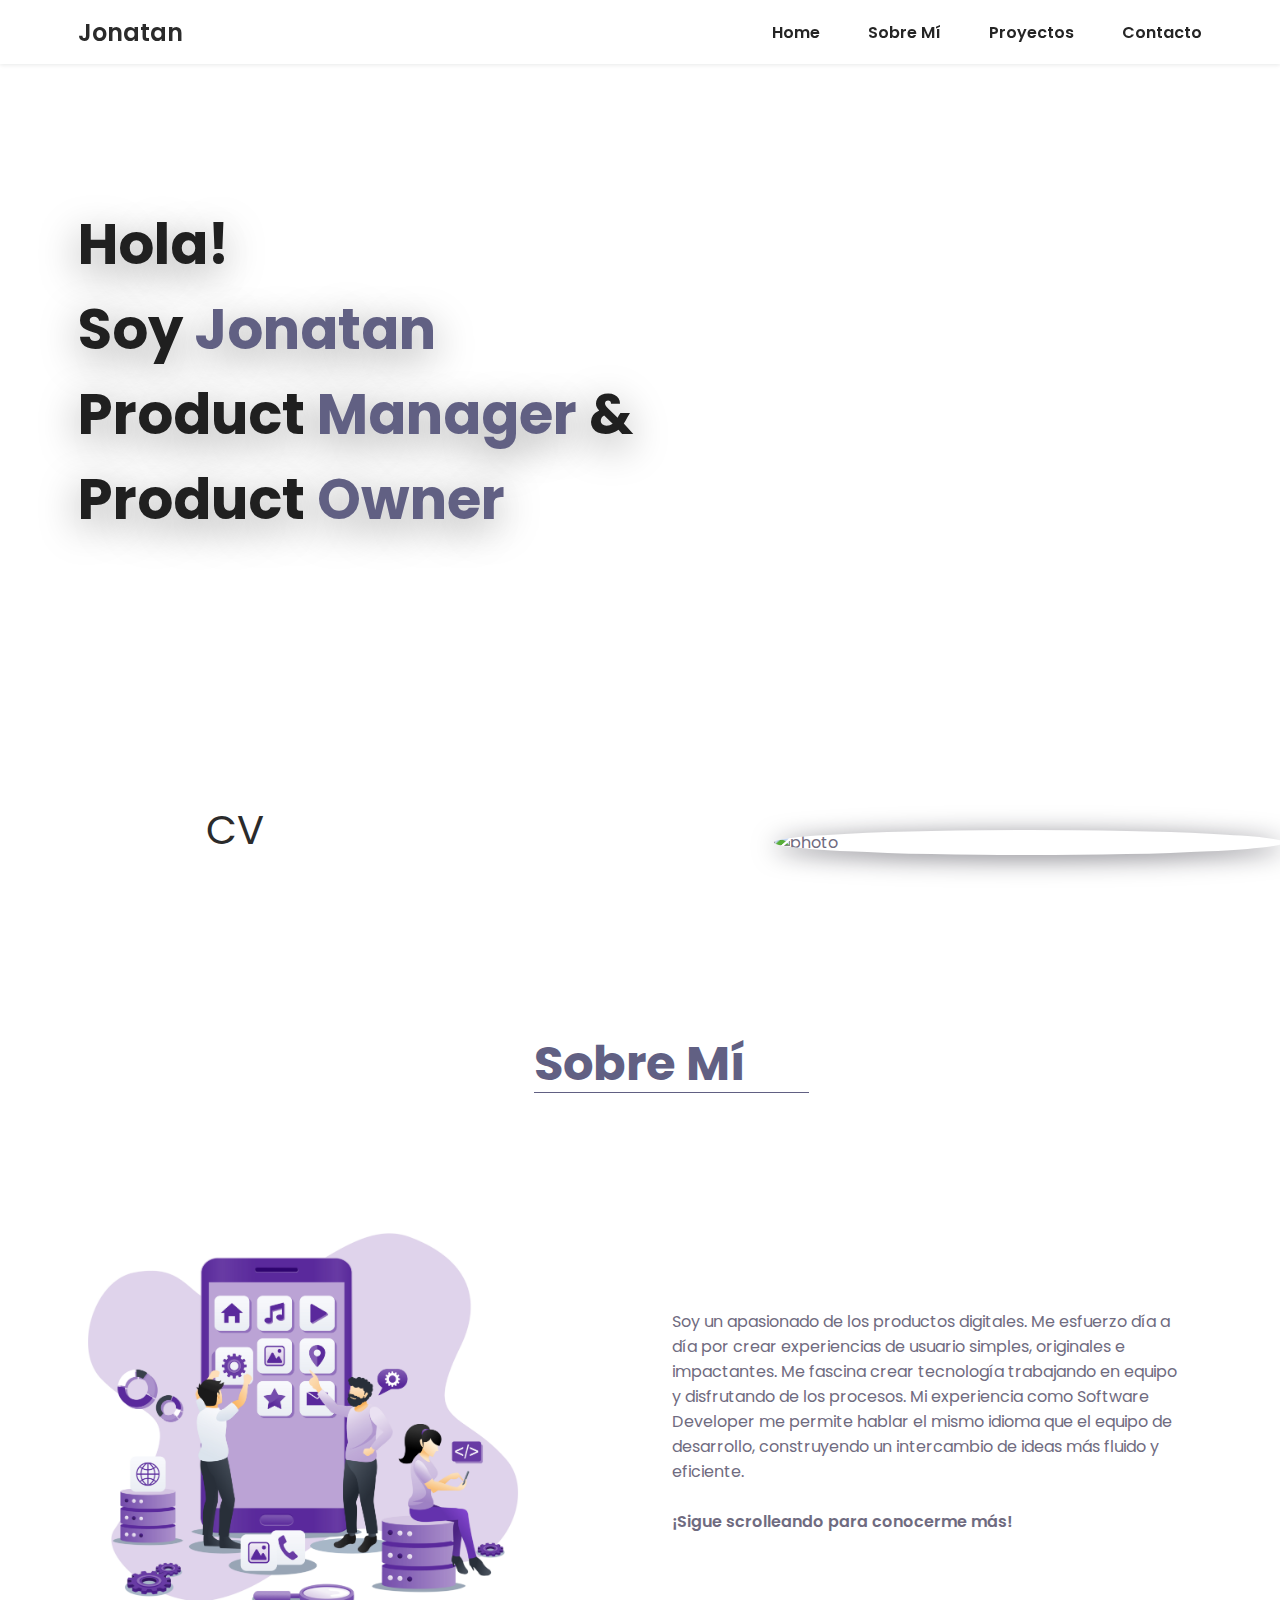
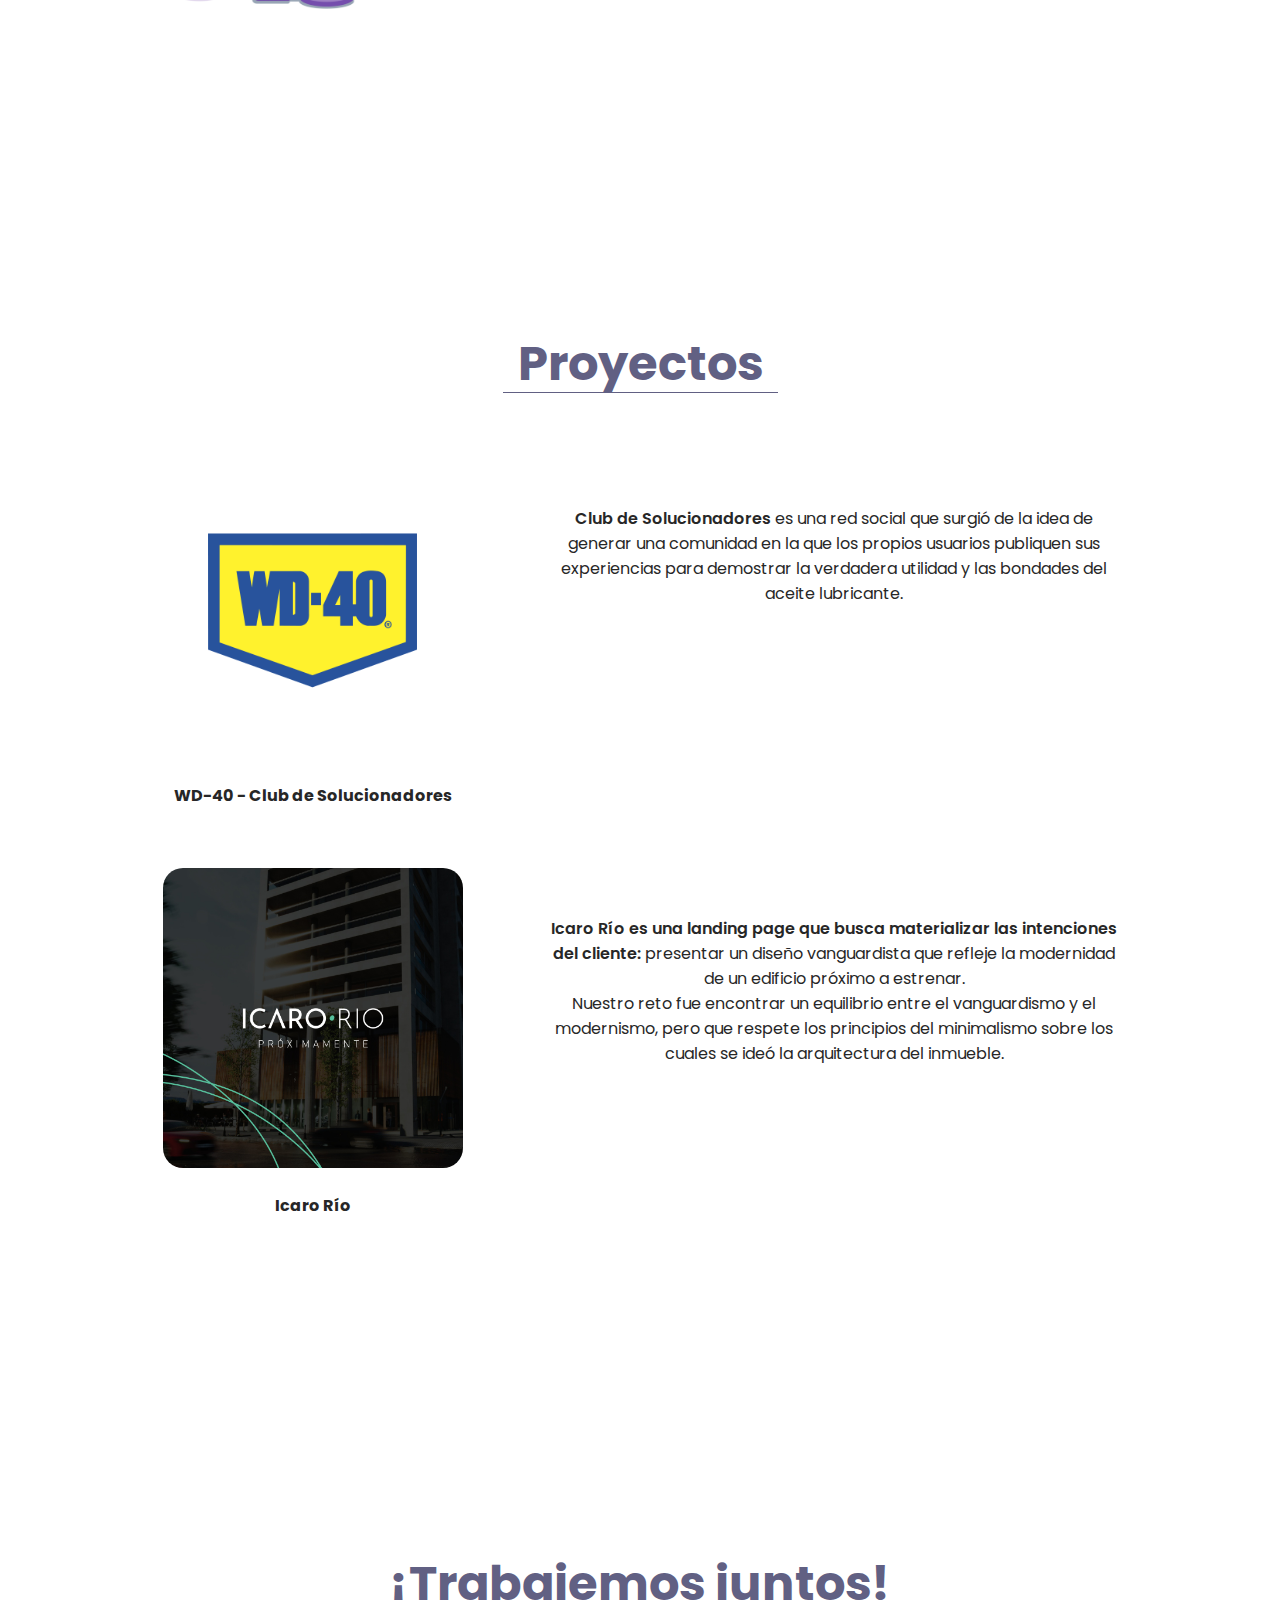
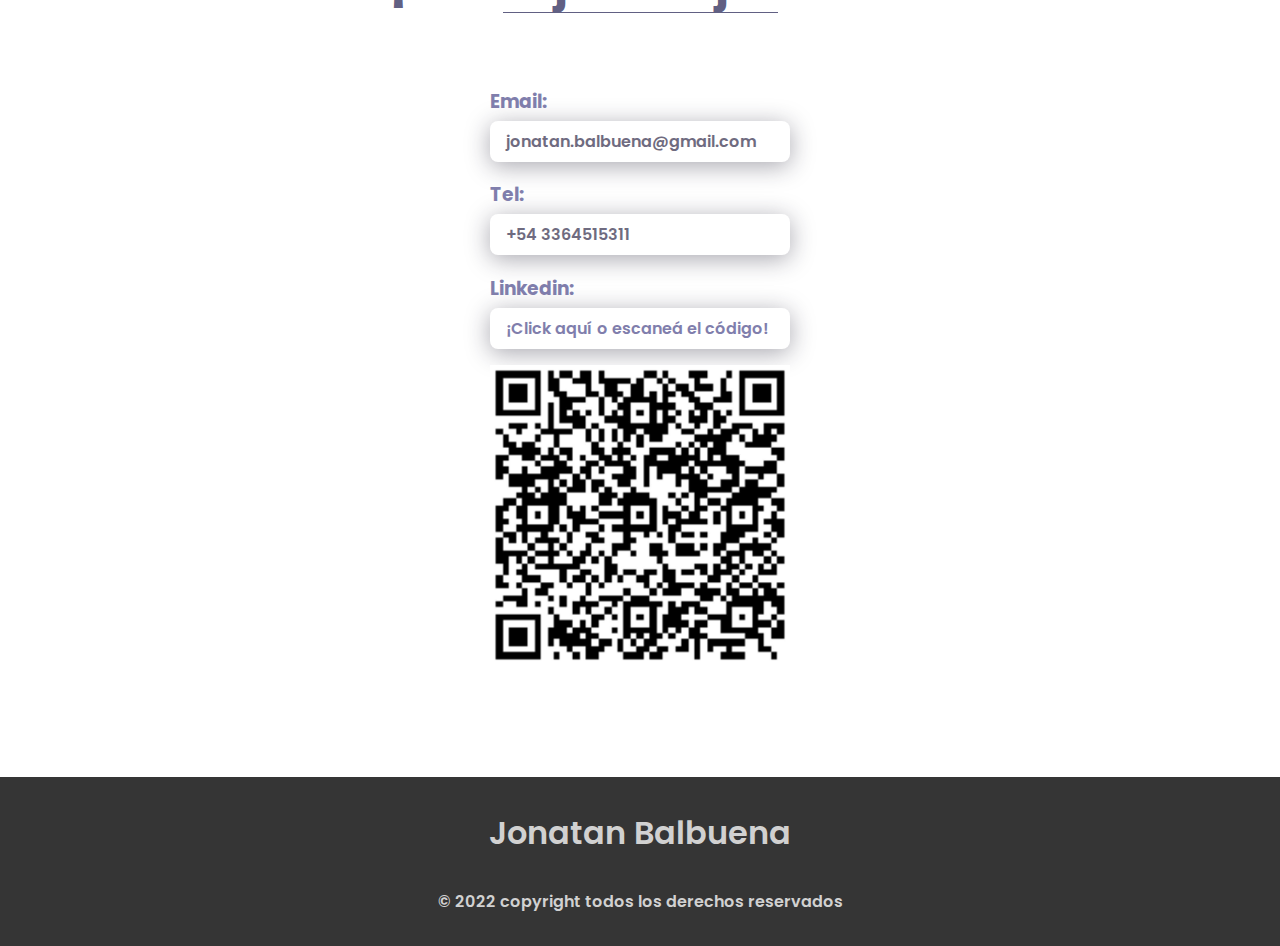
==== commit b34f0fd3: "changes" ====
--- a/index.html
+++ b/index.html
@@ -52,7 +52,7 @@
         <section class="home bd-grid" id="home">
             
             <div class="home__data">
-                <h1 class="home__title">Hola! <br>Soy <span class="home__title-color">Jonatan</span><br>Product <span class="web__color">Manager</span> & <br> Technical Product <span class="web__color">Owner</span></h1>
+                <h1 class="home__title">Hola! <br>Soy <span class="home__title-color">Jonatan</span><br>Product <span class="web__color">Manager</span> & <br> Product <span class="web__color">Owner</span></h1>
             </div>
 
             <div class="home__social">
--- a/index.css
+++ b/index.css
@@ -279,13 +279,13 @@
 
 .home__img{
     position: absolute;
-    right: 1rem;
+
     bottom: 0.5rem;
     width: 275px;
     z-index: -1;
     box-shadow: 0 4px 25px rgba(18, 16, 29, 0.5);
     border-radius: 75%;
-    margin-left: 25px;
+    margin-left: 70px;
 }
 
 .home__img img{
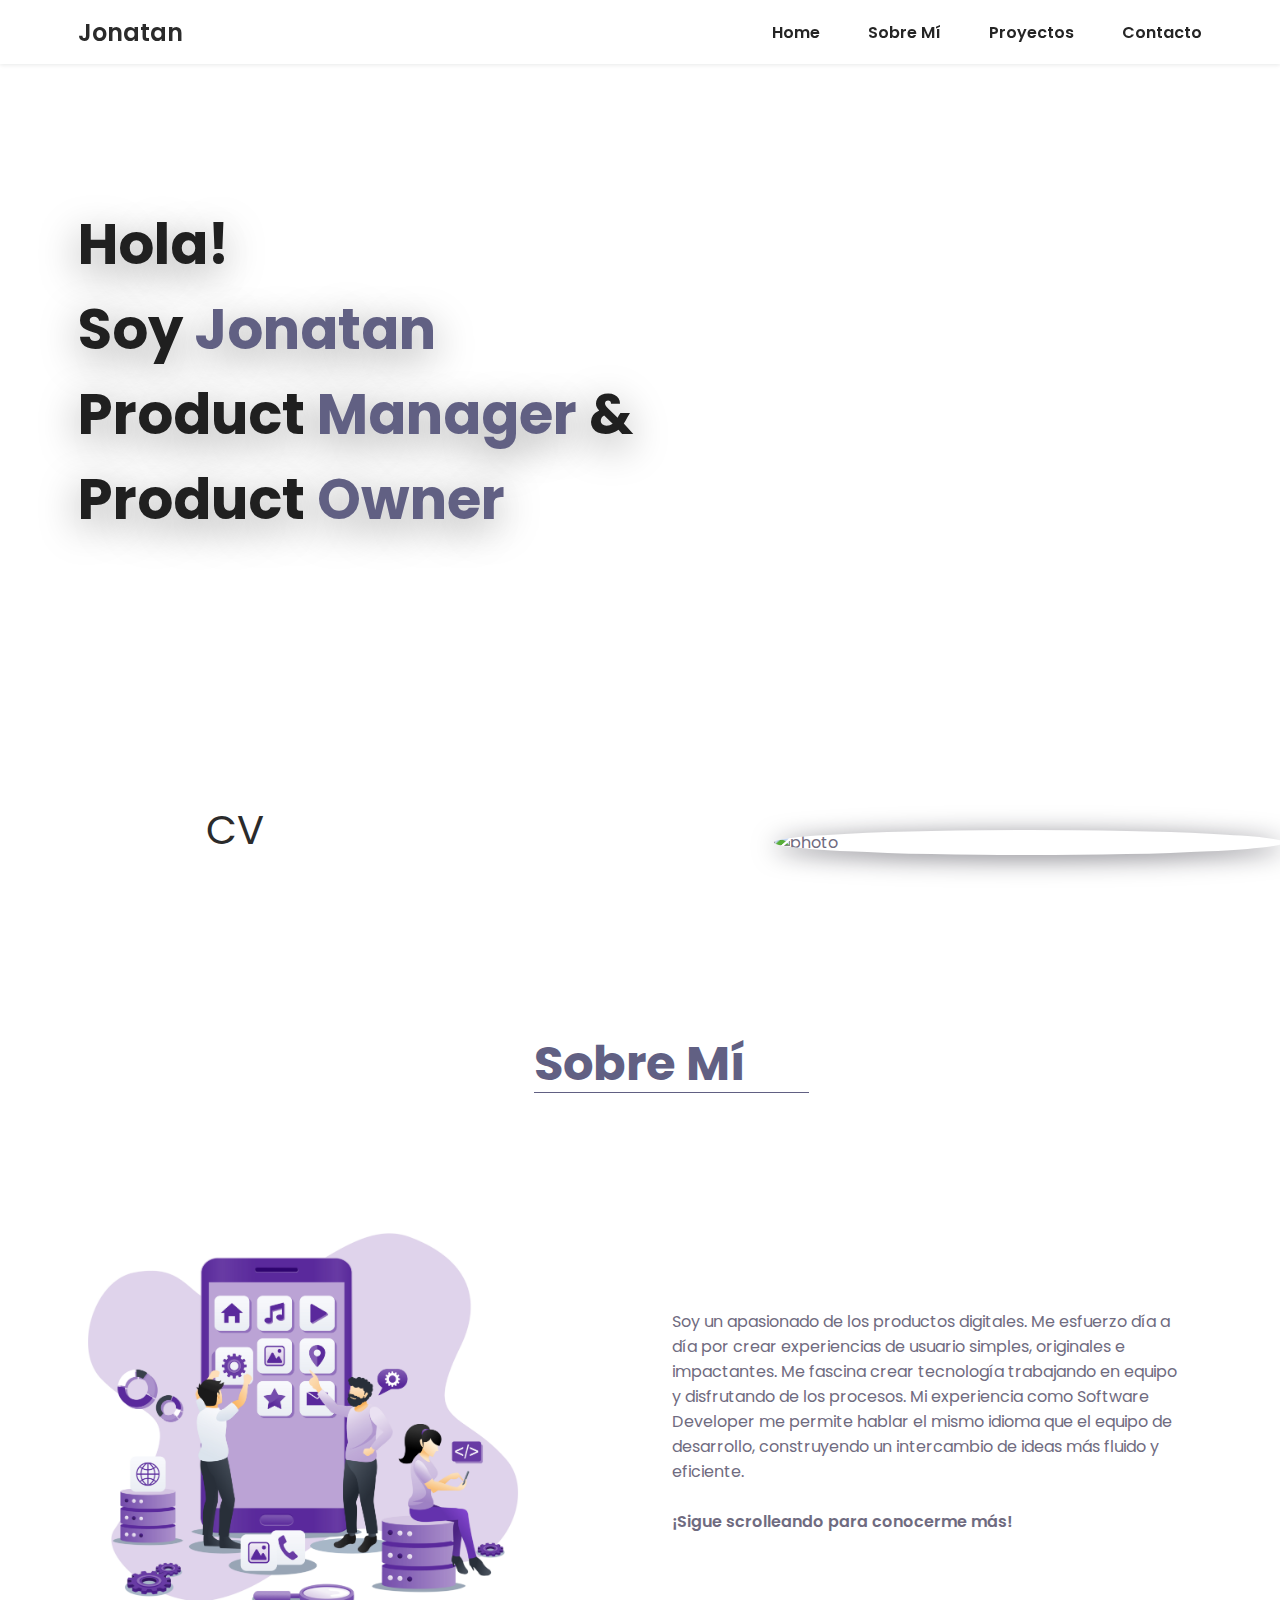
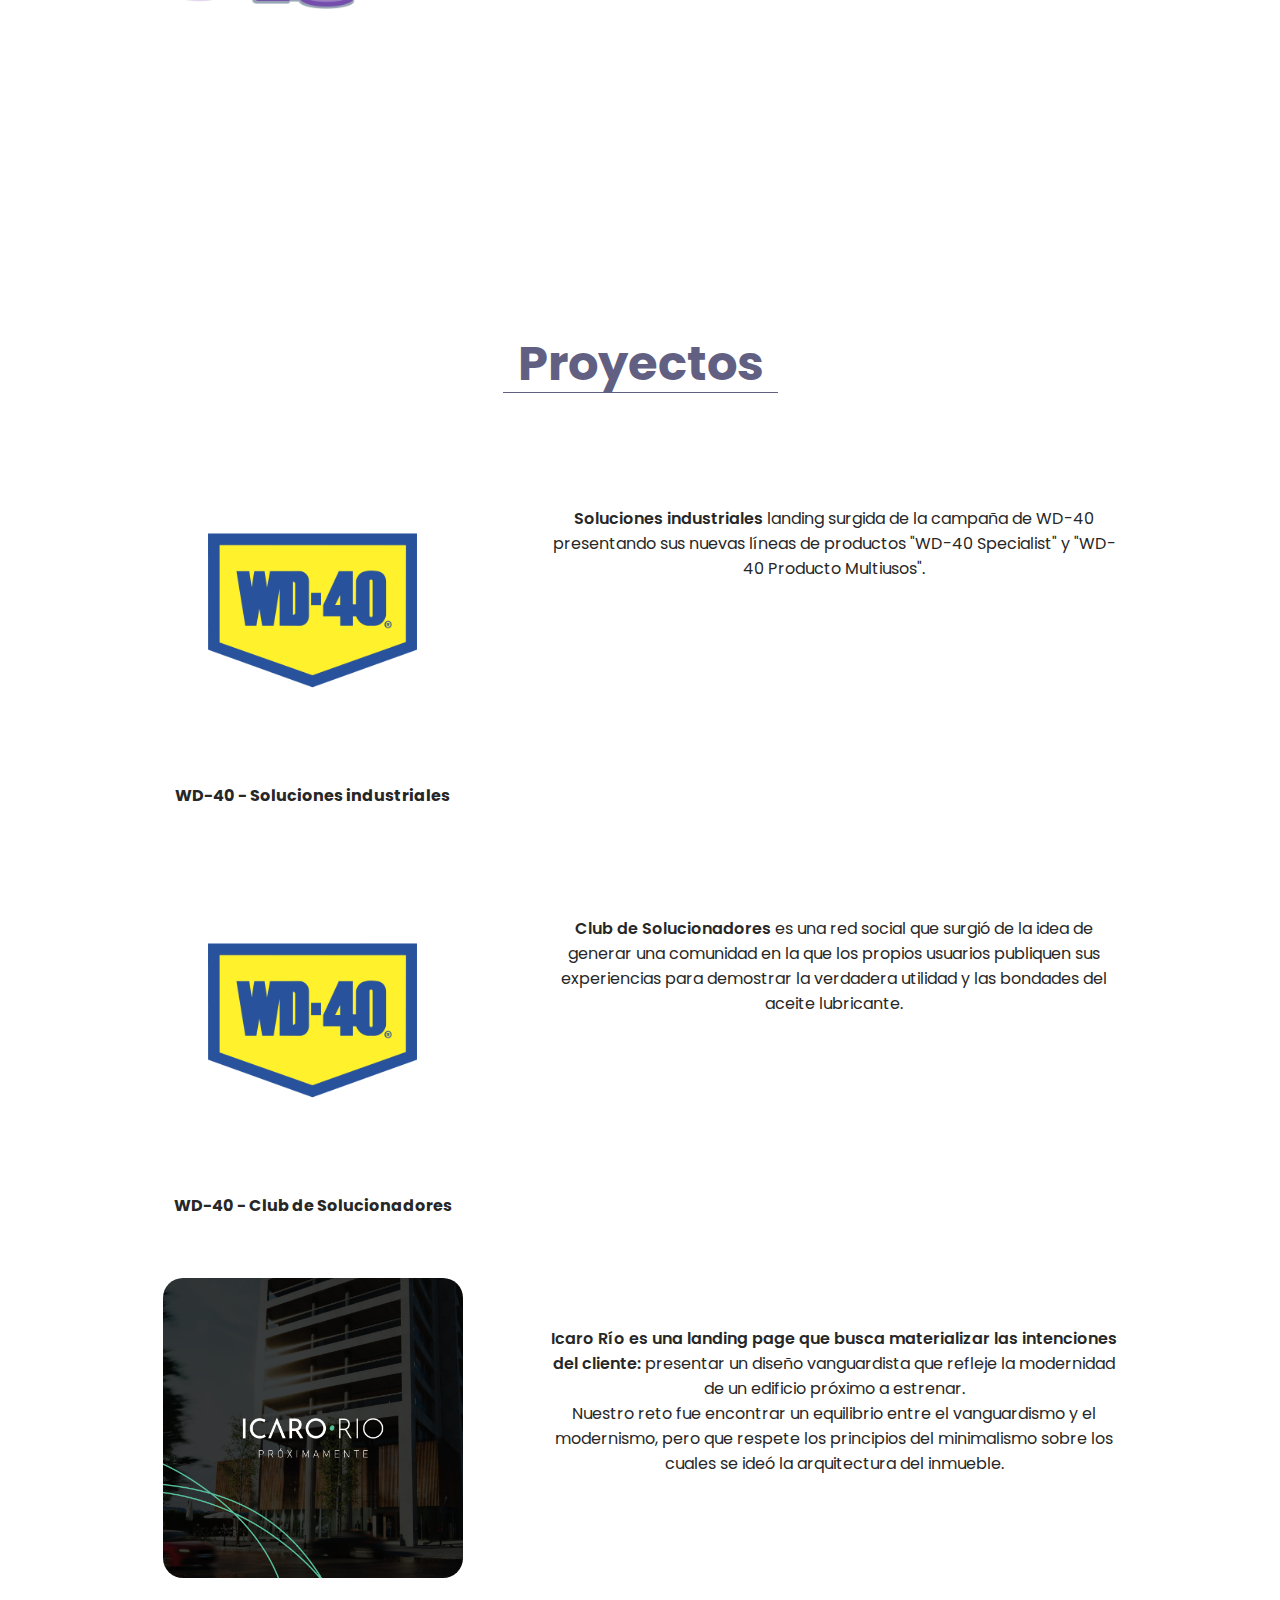
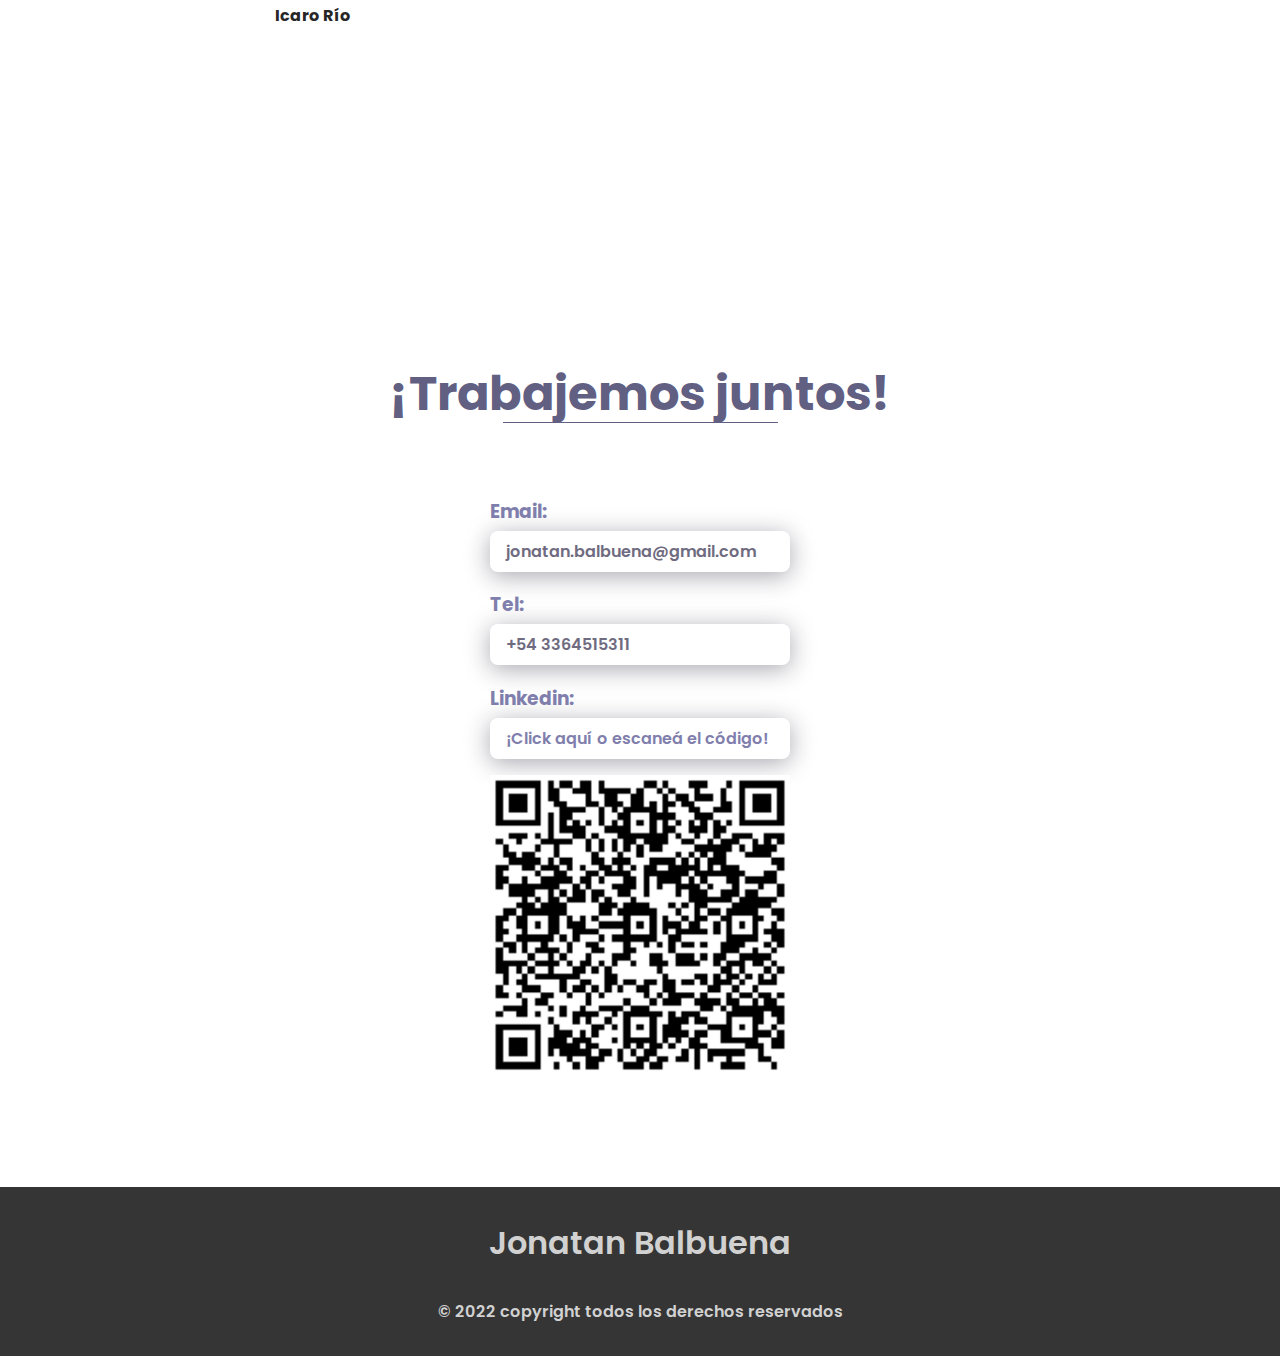
==== commit 8bb77cd6: "changes" ====
--- a/index.html
+++ b/index.html
@@ -91,6 +91,17 @@
             <h2 class="section-title">Proyectos</h2>
 
                 <div class="work__container">
+
+                    <div class="work__img">
+                        <div>
+                            <a href="https://solucionadores.wd40.lat/" target="_blank"> <img src="/IMG/wd40.png" alt="photo"></a></br>
+                            <p><b>WD-40 - Soluciones industriales</b></p>
+                        </div>
+                        
+                        <div class="work__text">
+                            <p><span class="web__color__p">Soluciones industriales</span> landing surgida de la campaña de WD-40 presentando sus nuevas líneas de productos "WD-40 Specialist" y "WD-40 Producto Multiusos".</p>
+                        </div>
+                    </div>
                
                     <div class="work__img">
                         <div>
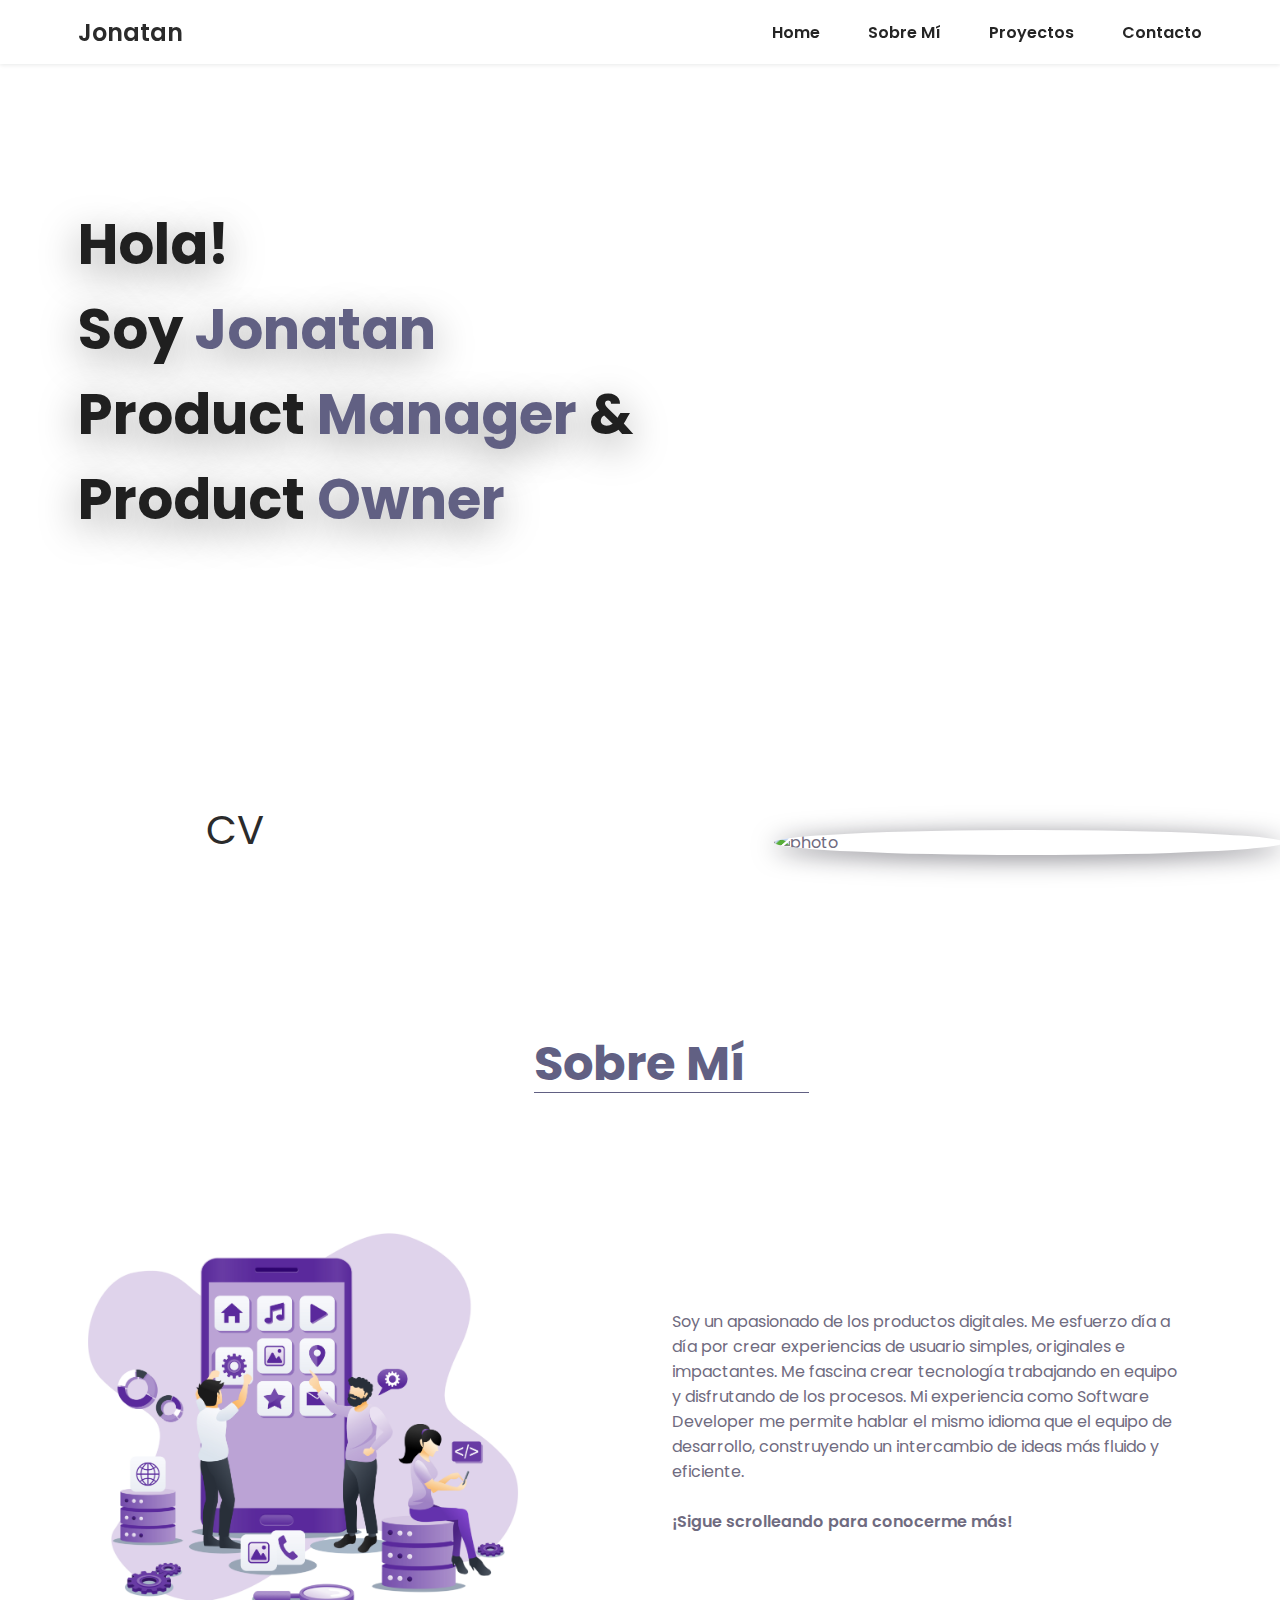
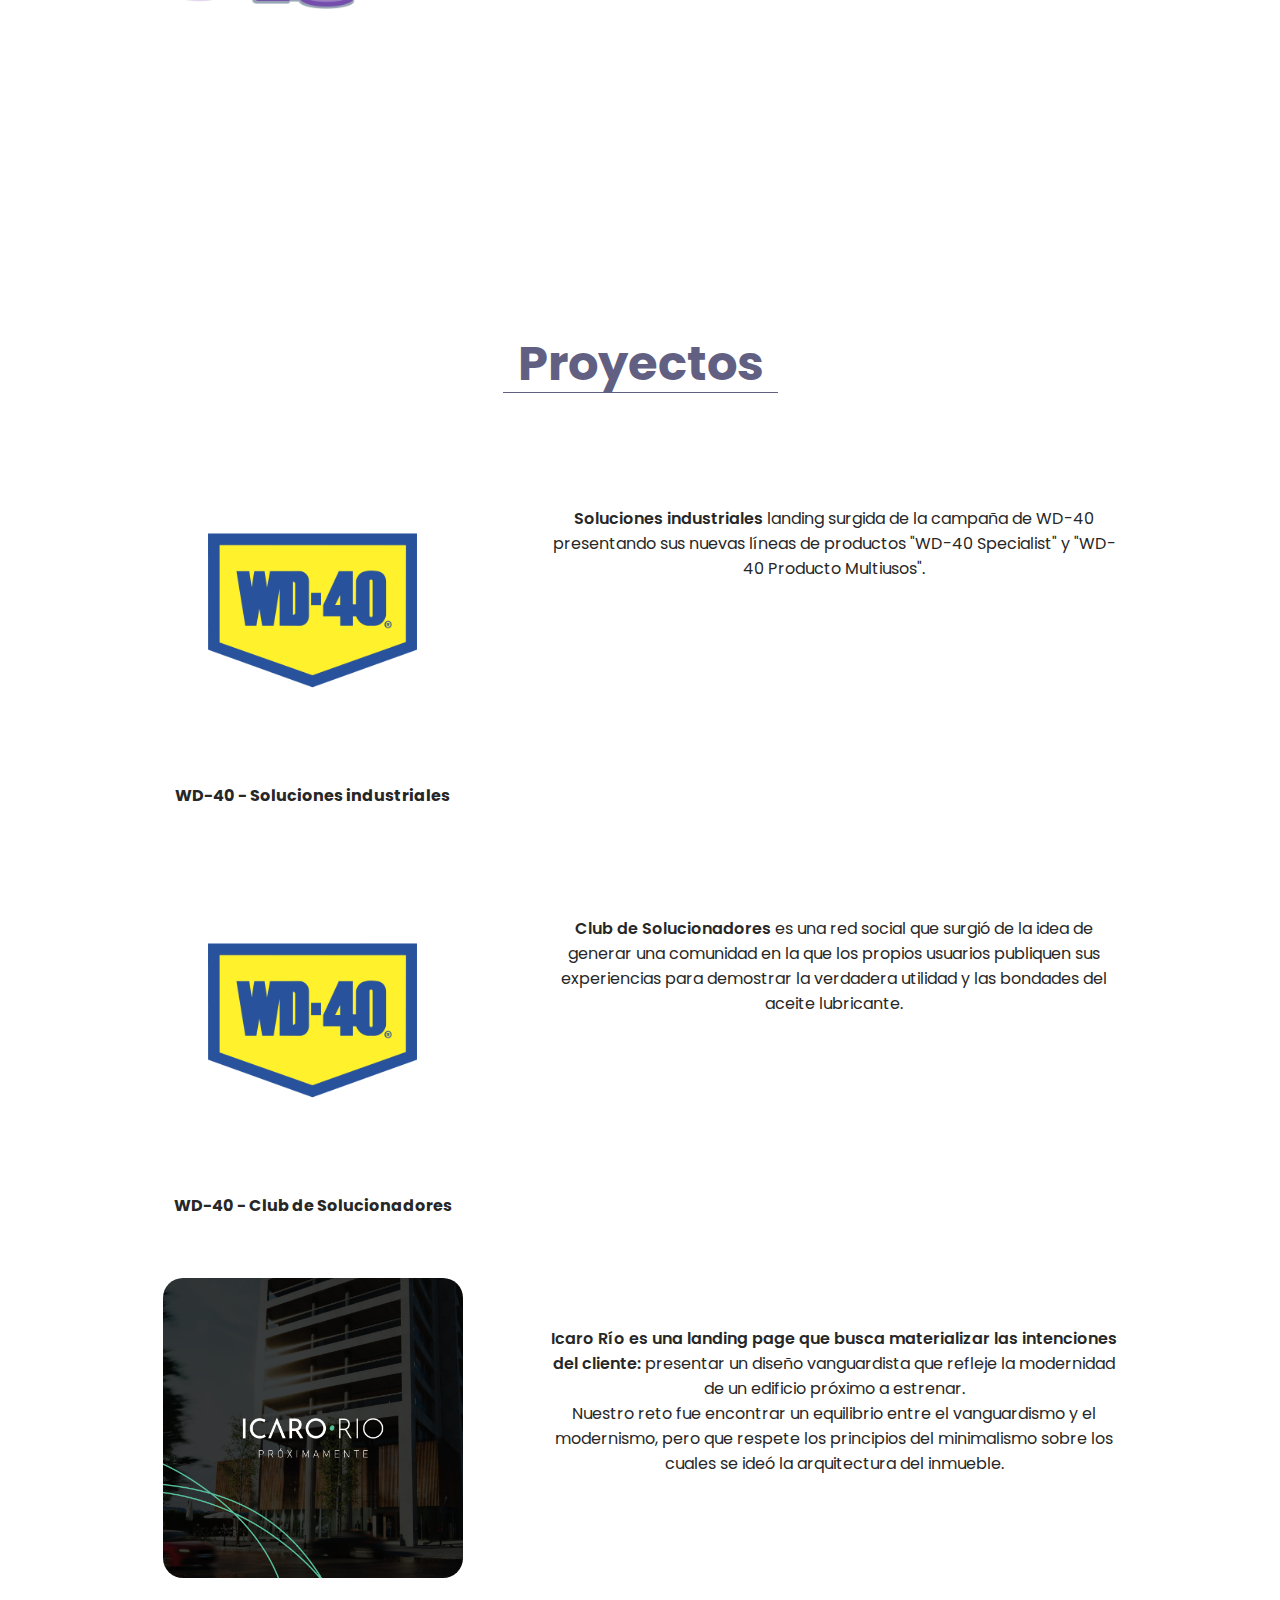
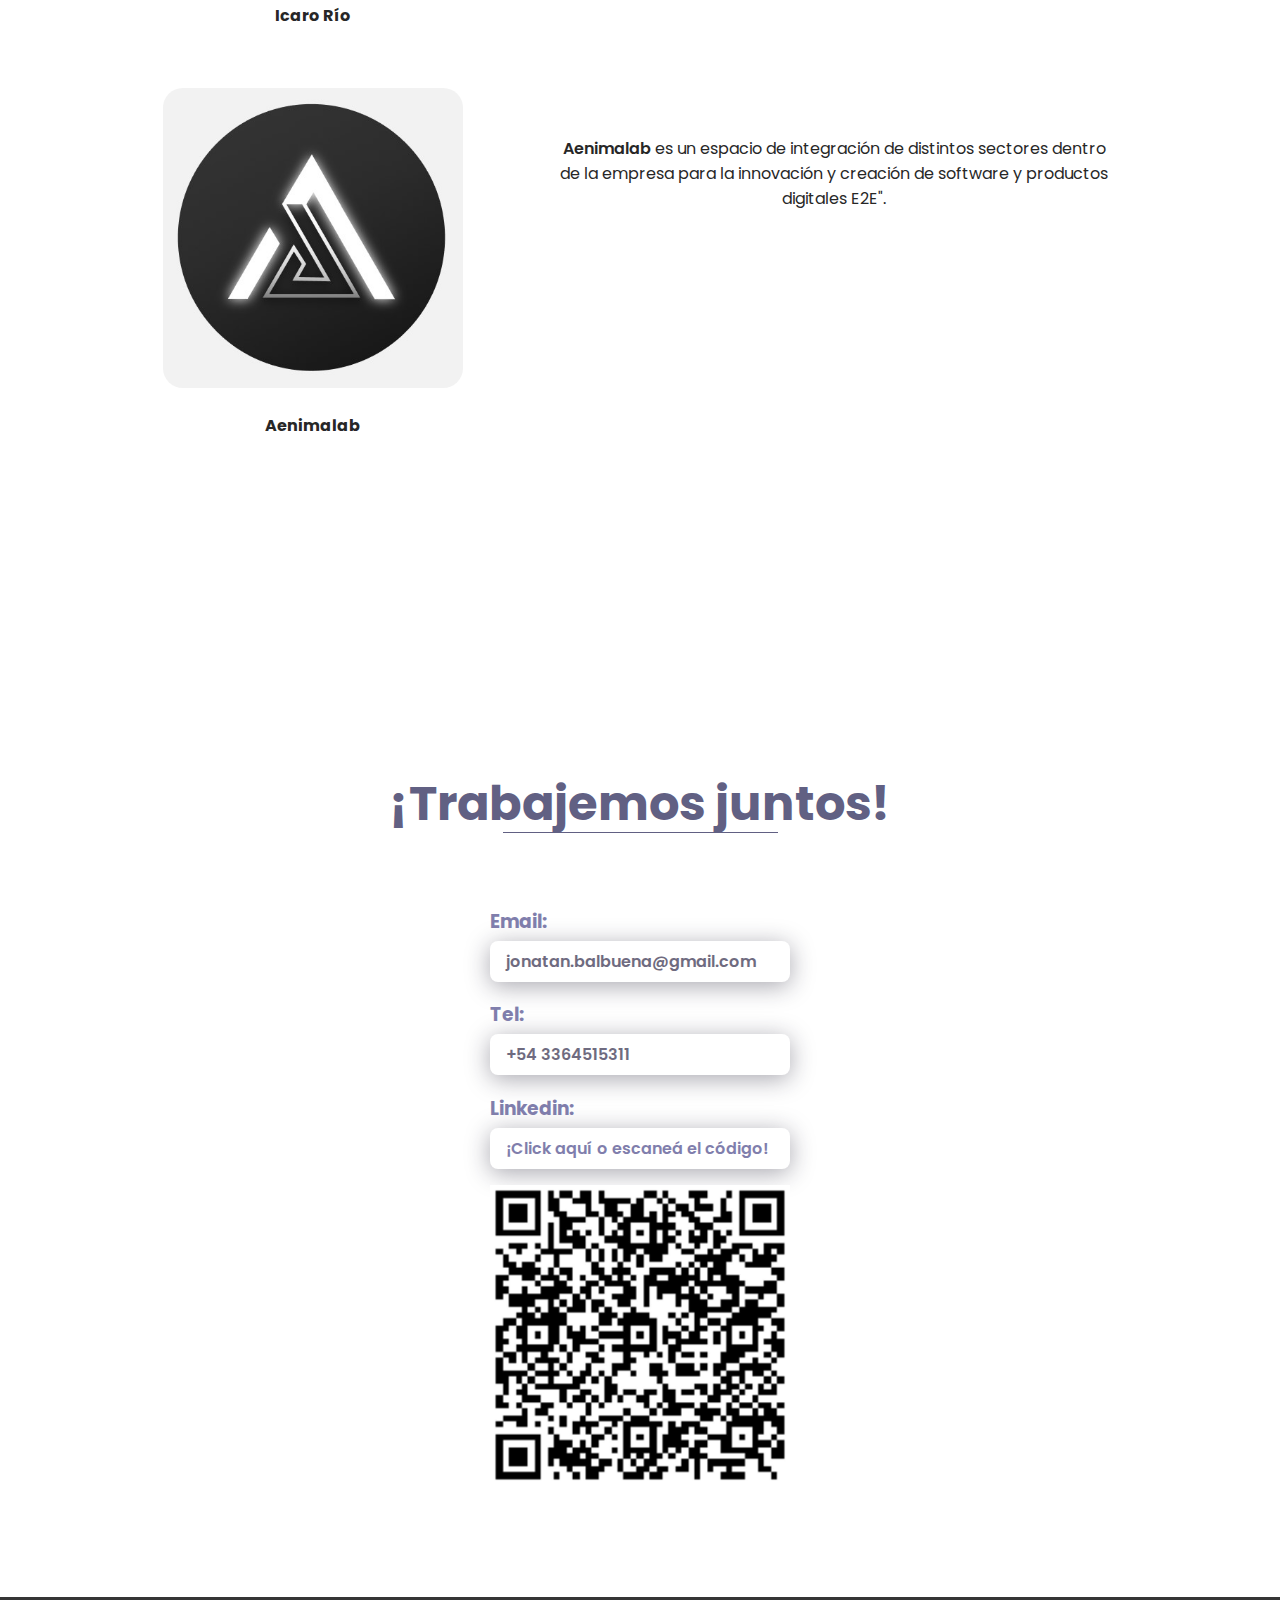
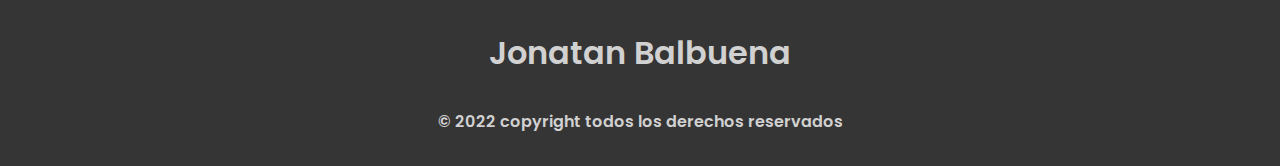
==== commit 7cc05460: "changes" ====
--- a/index.html
+++ b/index.html
@@ -94,7 +94,7 @@
 
                     <div class="work__img">
                         <div>
-                            <a href="https://solucionadores.wd40.lat/" target="_blank"> <img src="/IMG/wd40.png" alt="photo"></a></br>
+                            <a href="https://industrial.wd40.lat/" target="_blank"> <img src="/IMG/wd40.png" alt="photo"></a></br>
                             <p><b>WD-40 - Soluciones industriales</b></p>
                         </div>
                         
@@ -122,6 +122,17 @@
                         
                         <div class="work__text">
                             <p><span class="web__color__p">Icaro Río es una landing page que busca materializar las intenciones del cliente:</span> presentar un diseño vanguardista que refleje la modernidad de un edificio próximo a estrenar. </br> Nuestro reto fue encontrar un equilibrio entre el vanguardismo y el modernismo, pero que respete los principios del minimalismo sobre los cuales se ideó la arquitectura del inmueble.</p>
+                        </div>
+                    </div>
+
+                    <div class="work__img">
+                        <div>
+                            <a href="https://aenima.agency/#/" target="_blank"> <img src="/IMG/AE.jpg" alt="photo"></a></br>
+                            <p><b>Aenimalab</b></p>
+                        </div>
+                        
+                        <div class="work__text">
+                            <p><span class="web__color__p">Aenimalab</span> es un espacio de integración de distintos sectores dentro de la empresa para la innovación y creación de software y productos digitales E2E".</p>
                         </div>
                     </div>
     
